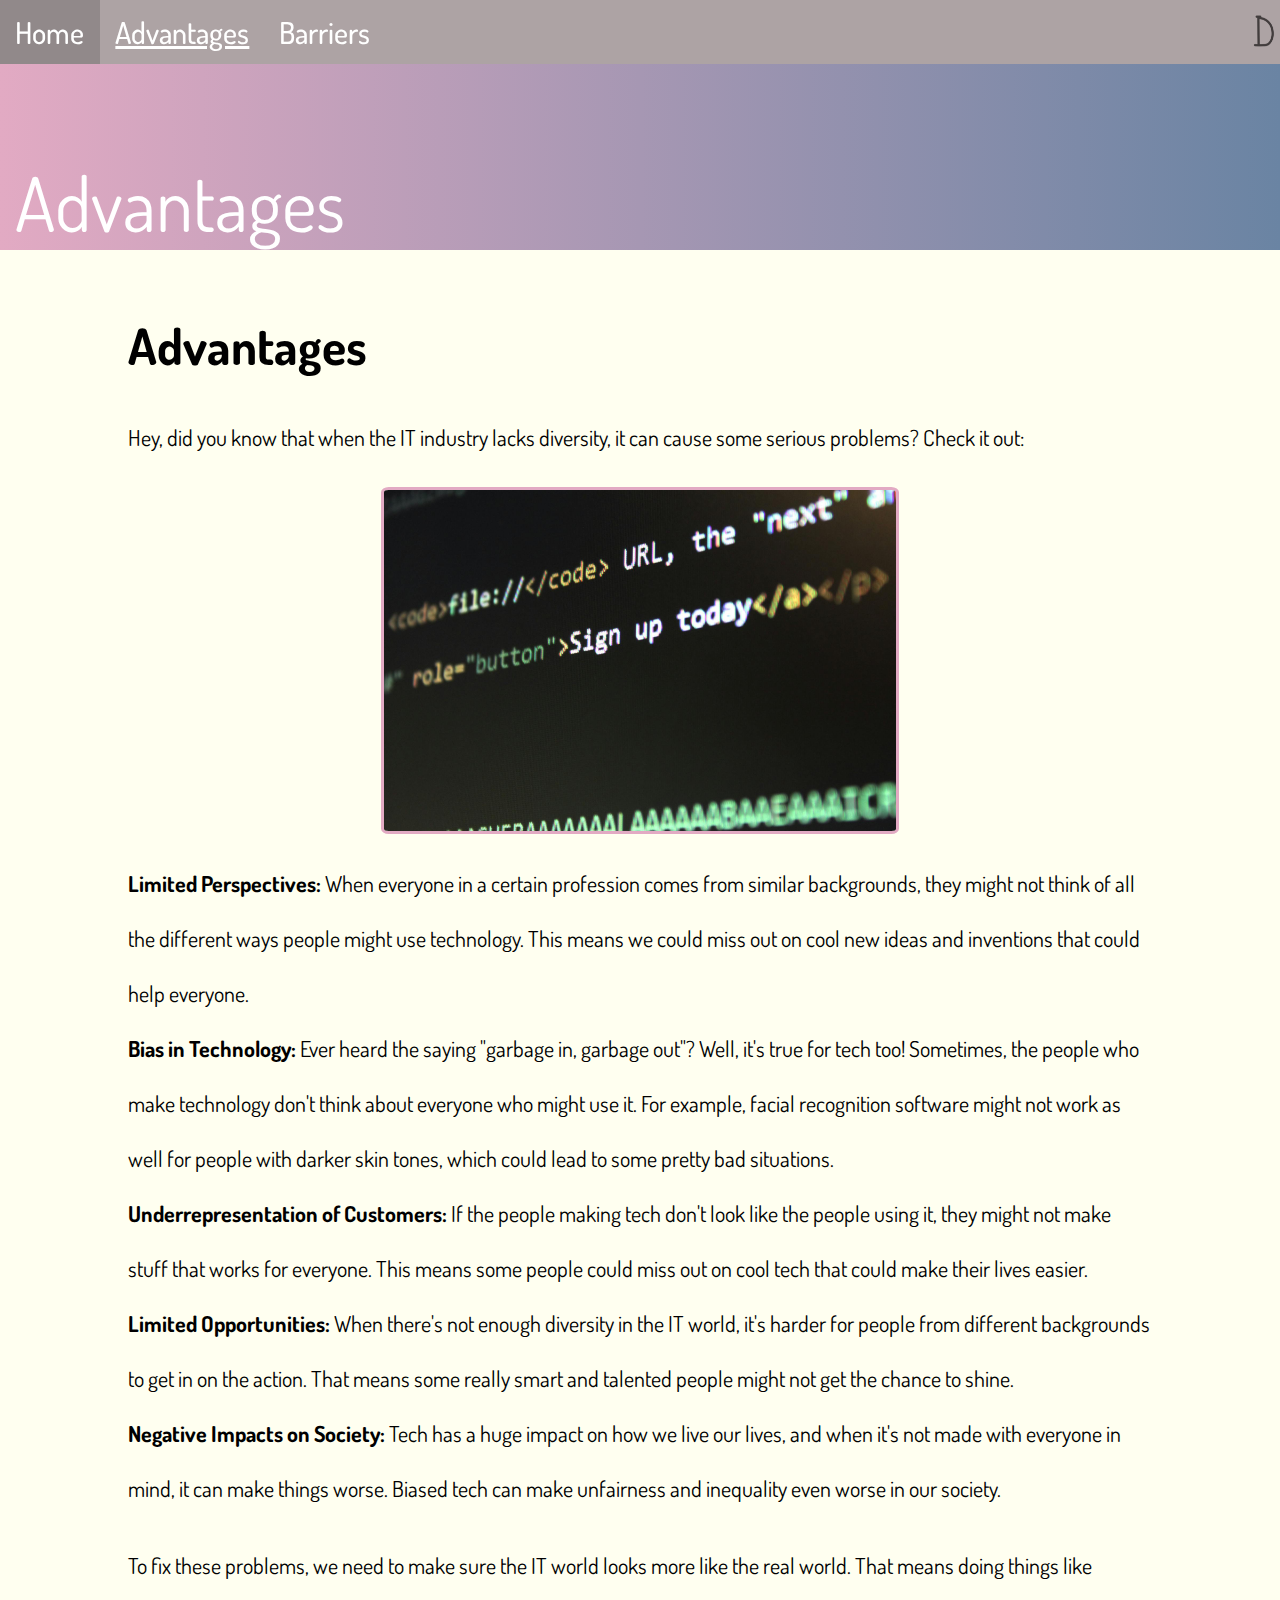
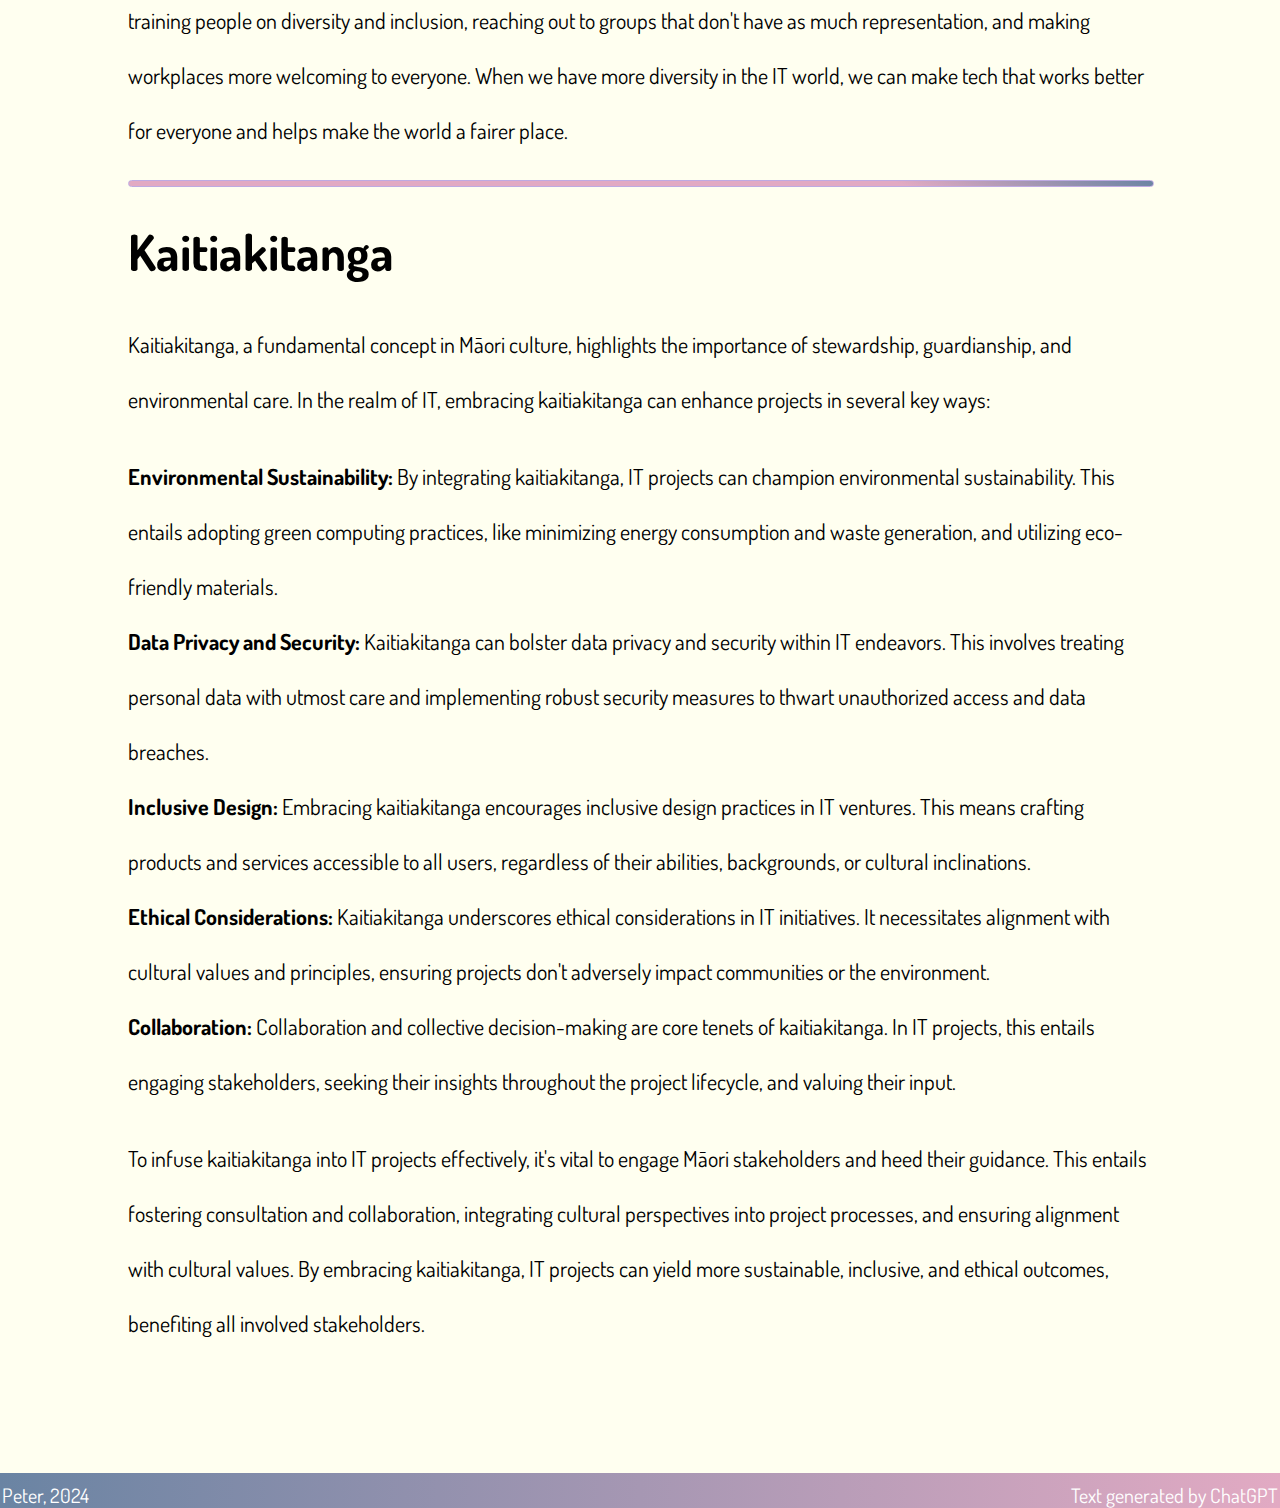
==== html/advantages.html @ 7bd7d1d4 "Add more images" ====
<!DOCTYPE html>
<html lang="en">
<head>
    <meta charset="utf-8">
    <meta name="viewport" content="width=device-width, initial-scale=1">
    <title>Diversity</title>
    <meta name="description" content="Diversity in IT/Advantages">
    <link rel="stylesheet" href="https://cdnjs.cloudflare.com/ajax/libs/font-awesome/6.5.1/css/all.min.css">
    <link rel="stylesheet" href="https://cdnjs.cloudflare.com/ajax/libs/animate.css/4.1.1/animate.min.css">
    <link rel="stylesheet" href="../Lib/Hover-master/css/hover-min.css">
    <link rel="stylesheet" href="../css/advantages.css">
    <link rel="stylesheet" href="../css/navbar.css">
    <link rel="preconnect" href="https://fonts.googleapis.com">
    <link rel="preconnect" href="https://fonts.gstatic.com" crossorigin>
    <link href="https://fonts.googleapis.com/css2?family=Dosis:wght@200..800&display=swap" rel="stylesheet">
    <link rel="icon" type="image/x-icon" href="../images/Logo.png">
</head>
<body>
    <input id="open-nav" type="checkbox">
    <ul id="navbar">
        <li class="hvr-rectangle-out"><a href="index.html">Home</a></li>
        <li class="hvr-rectangle-out"><a class="active" href="#">Advantages</a></li>
        <li class="hvr-rectangle-out"><a href="barriers.html">Barriers</a></li>
        <li><img class="logo" alt="logo" src="../images/Logo.png"></li>
    </ul>
    <label for="open-nav" class="nav-btn"><i class="fa-solid fa-bars hamburger-icon"></i></label>
    <a href="#"><i class="fa-solid fa-arrows-up-to-line top-btn"></i></a>
    <div class="hero">
        <span class="hero-text">Advantages</span>
    </div>
    <div class="text">
        <div class="intro">
            <h1>Advantages</h1>
            <p>Hey, did you know that when the IT industry lacks diversity, it can cause some serious problems? Check it out:
            </p>
            <img src="../images/code.jpg" class="img1" alt="Source code on a screen">
            <p>
            <b>Limited Perspectives:</b> When everyone in a certain profession comes from similar backgrounds, they might not think of all the different ways people might use technology. This means we could miss out on cool new ideas and inventions that could help everyone.<br>
            <b>Bias in Technology:</b> Ever heard the saying "garbage in, garbage out"? Well, it's true for tech too! Sometimes, the people who make technology don't think about everyone who might use it. For example, facial recognition software might not work as well for people with darker skin tones, which could lead to some pretty bad situations.<br>
            <b>Underrepresentation of Customers:</b> If the people making tech don't look like the people using it, they might not make stuff that works for everyone. This means some people could miss out on cool tech that could make their lives easier.<br>
            <b>Limited Opportunities:</b> When there's not enough diversity in the IT world, it's harder for people from different backgrounds to get in on the action. That means some really smart and talented people might not get the chance to shine.<br>
            <b>Negative Impacts on Society:</b> Tech has a huge impact on how we live our lives, and when it's not made with everyone in mind, it can make things worse. Biased tech can make unfairness and inequality even worse in our society.
            </p>
            <p>
            To fix these problems, we need to make sure the IT world looks more like the real world. That means doing things like training people on diversity and inclusion, reaching out to groups that don't have as much representation, and making workplaces more welcoming to everyone. When we have more diversity in the IT world, we can make tech that works better for everyone and helps make the world a fairer place.
            </p>
        </div>
        <div class="sepline"></div>
        <div class="p2">
            <h1>Kaitiakitanga</h1>
            <p>Kaitiakitanga, a fundamental concept in Māori culture, highlights the importance of stewardship, guardianship, and environmental care. In the realm of IT, embracing kaitiakitanga can enhance projects in several key ways:
            </p>
            <p>
            <b>Environmental Sustainability:</b> By integrating kaitiakitanga, IT projects can champion environmental sustainability. This entails adopting green computing practices, like minimizing energy consumption and waste generation, and utilizing eco-friendly materials.<br>
            <b>Data Privacy and Security:</b> Kaitiakitanga can bolster data privacy and security within IT endeavors. This involves treating personal data with utmost care and implementing robust security measures to thwart unauthorized access and data breaches.<br>
            <b>Inclusive Design:</b> Embracing kaitiakitanga encourages inclusive design practices in IT ventures. This means crafting products and services accessible to all users, regardless of their abilities, backgrounds, or cultural inclinations.<br>
            <b>Ethical Considerations:</b> Kaitiakitanga underscores ethical considerations in IT initiatives. It necessitates alignment with cultural values and principles, ensuring projects don't adversely impact communities or the environment.<br>
            <b>Collaboration:</b> Collaboration and collective decision-making are core tenets of kaitiakitanga. In IT projects, this entails engaging stakeholders, seeking their insights throughout the project lifecycle, and valuing their input.
            </p>
            <p>
            To infuse kaitiakitanga into IT projects effectively, it's vital to engage Māori stakeholders and heed their guidance. This entails fostering consultation and collaboration, integrating cultural perspectives into project processes, and ensuring alignment with cultural values. By embracing kaitiakitanga, IT projects can yield more sustainable, inclusive, and ethical outcomes, benefiting all involved stakeholders.
            </p>
        </div>
    </div>
    <div class="footer">
        <span class="footertxt">Peter, 2024</span>
        <span class="footertxt">Text generated by ChatGPT</span>
    </div>
<script src="../js/navbar.js"></script>
<script src="../js/back.js"></script>
</body>
</html>
---- css/advantages.css ----
body, html {
    margin: 0;
    scroll-behavior: smooth;
    overflow-x: hidden;
    background-color: #FFFFF0;
    @media (width >= 1000px) {
        padding-top: 0;
    }
}

/* Hero Banner */
.hero {
    display: flex;
    width: 100%;
    margin-bottom: 30px;
    height: 250px;
    background: rgb(226,170,195);
    background: linear-gradient(90deg, rgba(226,170,195,1) 0%, rgba(106,132,163,1) 100%);
    @media (width < 1000px) {
        height: 150px;
    }
}

.hero-text {
    align-self: flex-end;
    margin-left: 15px;
    font-size: 75px;
    font-family: 'Dosis', sans-serif;
    color: white; 
    @media (width < 1000px) {
        font-size: 60px;
    }
}
/* Hero Banner */

.text {
    display: flex;
    flex-direction: column;
    margin-left: 10vw;
    margin-right: 10vw;
    @media (width < 1000px) {
        margin-left: 5vw;
        margin-right: 5vw;
    }
}

.sepline {
    width: 100%;
    height: 5px;
    background: rgb(226,170,195);
    background: linear-gradient(20deg, rgba(226,170,195,1) 0%, rgba(226,170,195,1) 75%, rgba(106,132,163,1) 100%);
    border-width: 1px;
    border-style: solid;
    border-color: rgb(190, 170, 226);
    border-radius: 5px;
}

h1 {
    font-size: 50px;
    font-family: 'Dosis', sans-serif;
    font-weight: 700;
}

p {
    font-size: 22px;
    font-family: 'Dosis', sans-serif;
    line-height: 2.5;
}

.img1 {
    display: block;
    margin: 0 auto;
    width: 40vw;
    border-width: 3px;
    border-style: solid;
    border-color: rgb(226,170,195);
    border-radius: 1.5%;
    @media (width < 1000px) {
        width: 60vw;
    }
}

/* Top Button */
.top-btn {
    display: block;
    position: fixed;
    color: rgb(126, 124, 124);
    font-size: 30px;
    right: 0;
    bottom: 0;
    opacity: 0;
    margin-bottom: 20px;
    margin-right: 20px;
    pointer-events: none;
    transition: opacity 0.2s ease;
}
/* Top Button */

/* Footer */
.footer {
    display: flex;
    bottom: 0;
    margin-top: 100px;
    width: 100%;
    height: 35px;
    background: rgb(226,170,195);
    background: linear-gradient(270deg, rgba(226,170,195,1) 0%, rgba(106,132,163,1) 100%);
    @media (width < 1000px) {
        height: 30px;
    }
}

.footertxt {
    align-self: flex-end;
    color: white;
    margin-left: 2px;
    font-size: 20px;
    font-family: 'Dosis', sans-serif;
}

.footertxt:nth-child(2) {
    margin-left: auto;
    margin-right: 2px;
}
/* Footer */
---- css/navbar.css ----
/* Navbar */
ul {
    display: flex;
    list-style-type: none;
    margin: 0;
    padding: 0;
    overflow: hidden;
    background-color: #ada3a4;
    position: fixed;
    top: 0;
    width: 100%;
    height: auto;
    font-size: 30px;
    font-weight: 500;
    font-family: 'Dosis', sans-serif;
    transition: font 0.4s ease, background-color 0.4s ease;
    @media (width < 1000px) {
        display: block;
        list-style-type: none;
        margin: 0;
        padding: 0;
        width: 200px;
        position: fixed;
        height: 100%;
        overflow: hidden;
        font-size: 30px;
        transition: width 0.2s ease;
    }
}

#open-nav {
    display: none;
}

@media (width < 1000px) {
    #open-nav:checked ~ ul {
        width: 0;
    }
}

li {
    float: left;
    @media (width < 1000px) {
        float: none;
    }
}

/* Navbar Hover Colour Fix */
li.hvr-rectangle-out {
    background: transparent;
    display: block;
}

li.hvr-rectangle-out:before {
    background: #91898a;
}
/* Navbar Hover Colour Fix */
  
li a {
    display: block;
    color: white;
    text-align: center;
    text-decoration: none;
    padding: 1vw 1.2vw;
    transition: padding 0.4s ease, color 0.4s ease, background-color 0.4s ease;
    @media (width < 1000px) {
        padding: 16px 8px;
    }
}

li a.active {
    text-decoration: underline;
}

ul.shrink {
    background-color: rgb(173, 163, 164, 0.8);
    font-size: 25px;
    width: 100%;
    height: auto;
    li a {
        padding: 0.6vw 0.8vw;
    }
    /* Navbar Hover Colour Fix */
    li.hvr-rectangle-out {
        background: transparent;
        display: block;
    }
    
    li.hvr-rectangle-out:before {
        background: #dfcdcd;
    }
    /* Navbar Hover Colour Fix */
}

.nav-btn {
    display: none;
    @media (width < 1000px){
        display: block;
        color: white;
        position: fixed; 
        right: 0;
        margin-top: -3px;
        padding: 2vw;
        font-size: 30px;
        transition: color 0.7s ease;
        cursor: pointer;
    }
  }

  .hamburger-icon {
    @media (width < 1000px) {
        animation: backInRight;
        animation-duration: 0.5s;       
    }
}

li:nth-child(4) {
    align-self: center;
    margin-top: 5px;
    margin-left: auto;
    @media (width < 1000px){
        width: 0;
    }
}

.logo {
    width: 2.5vw;
}
/* Navbar */
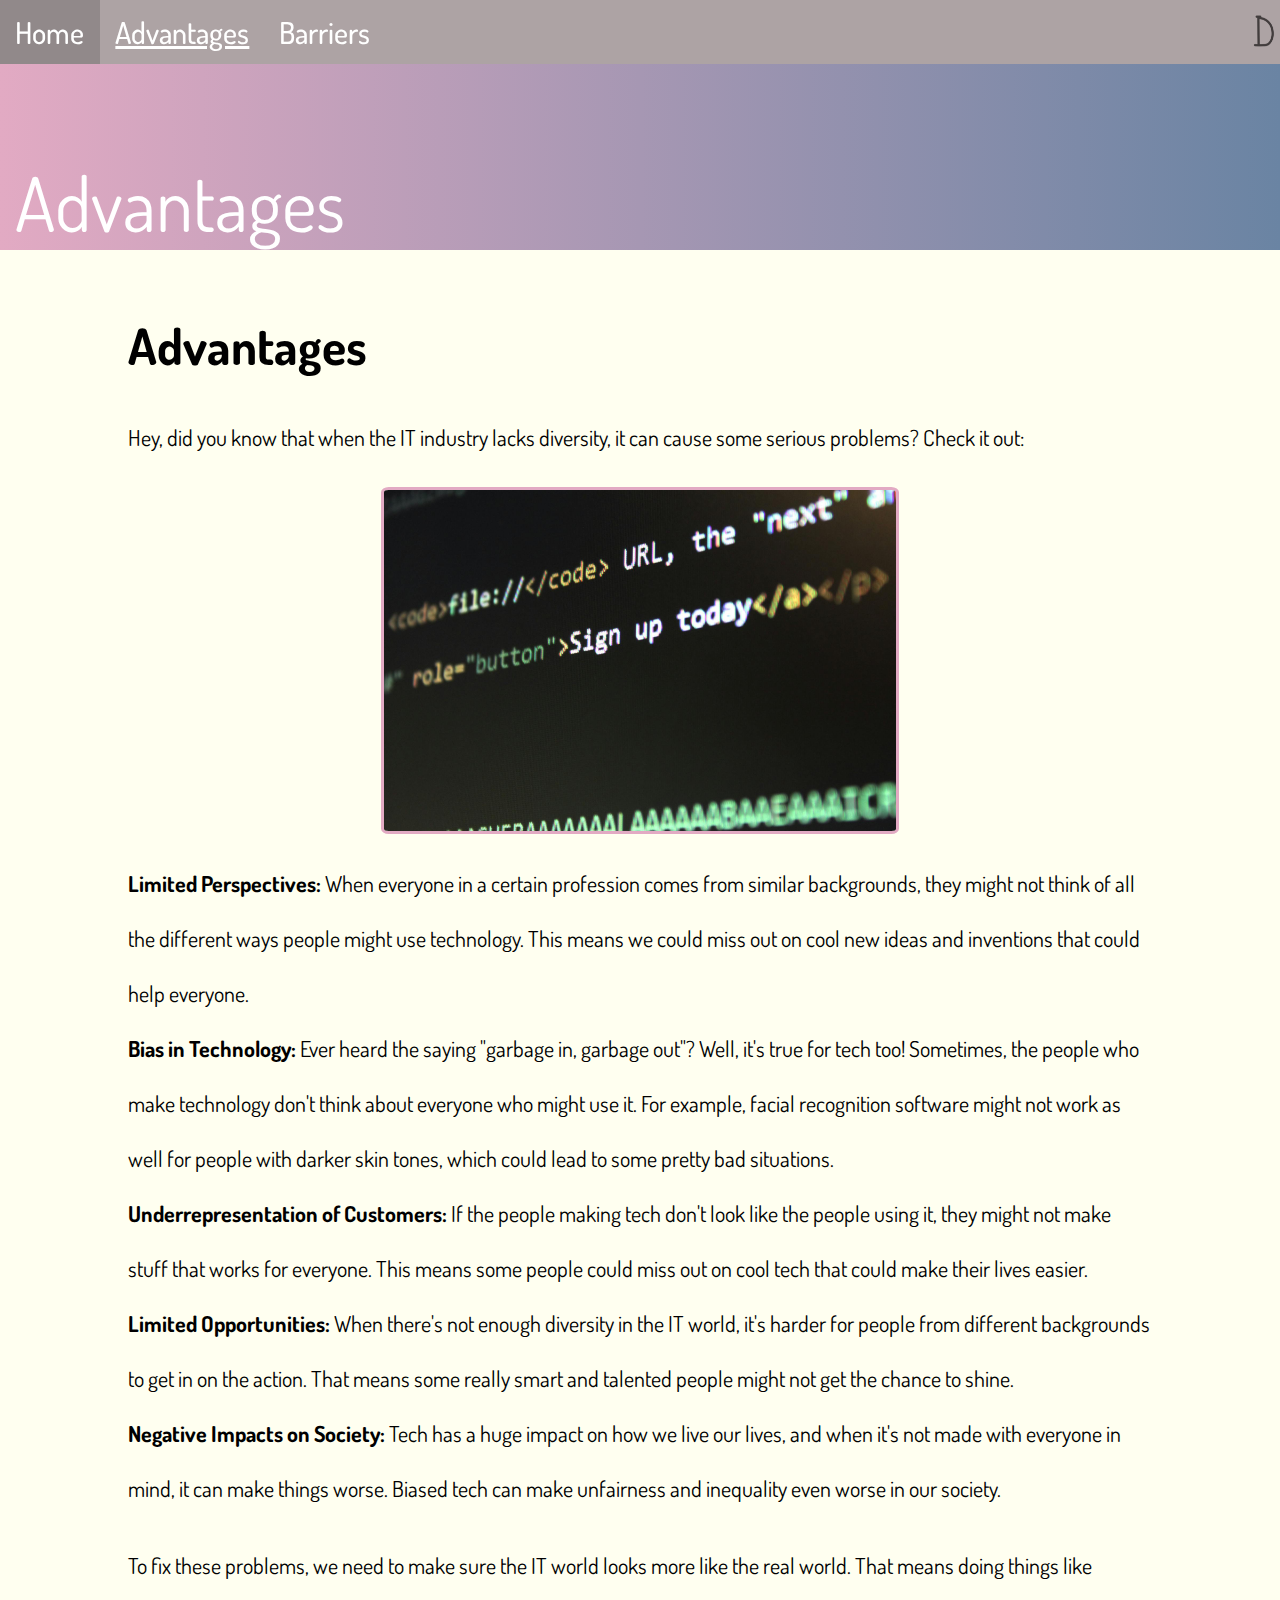
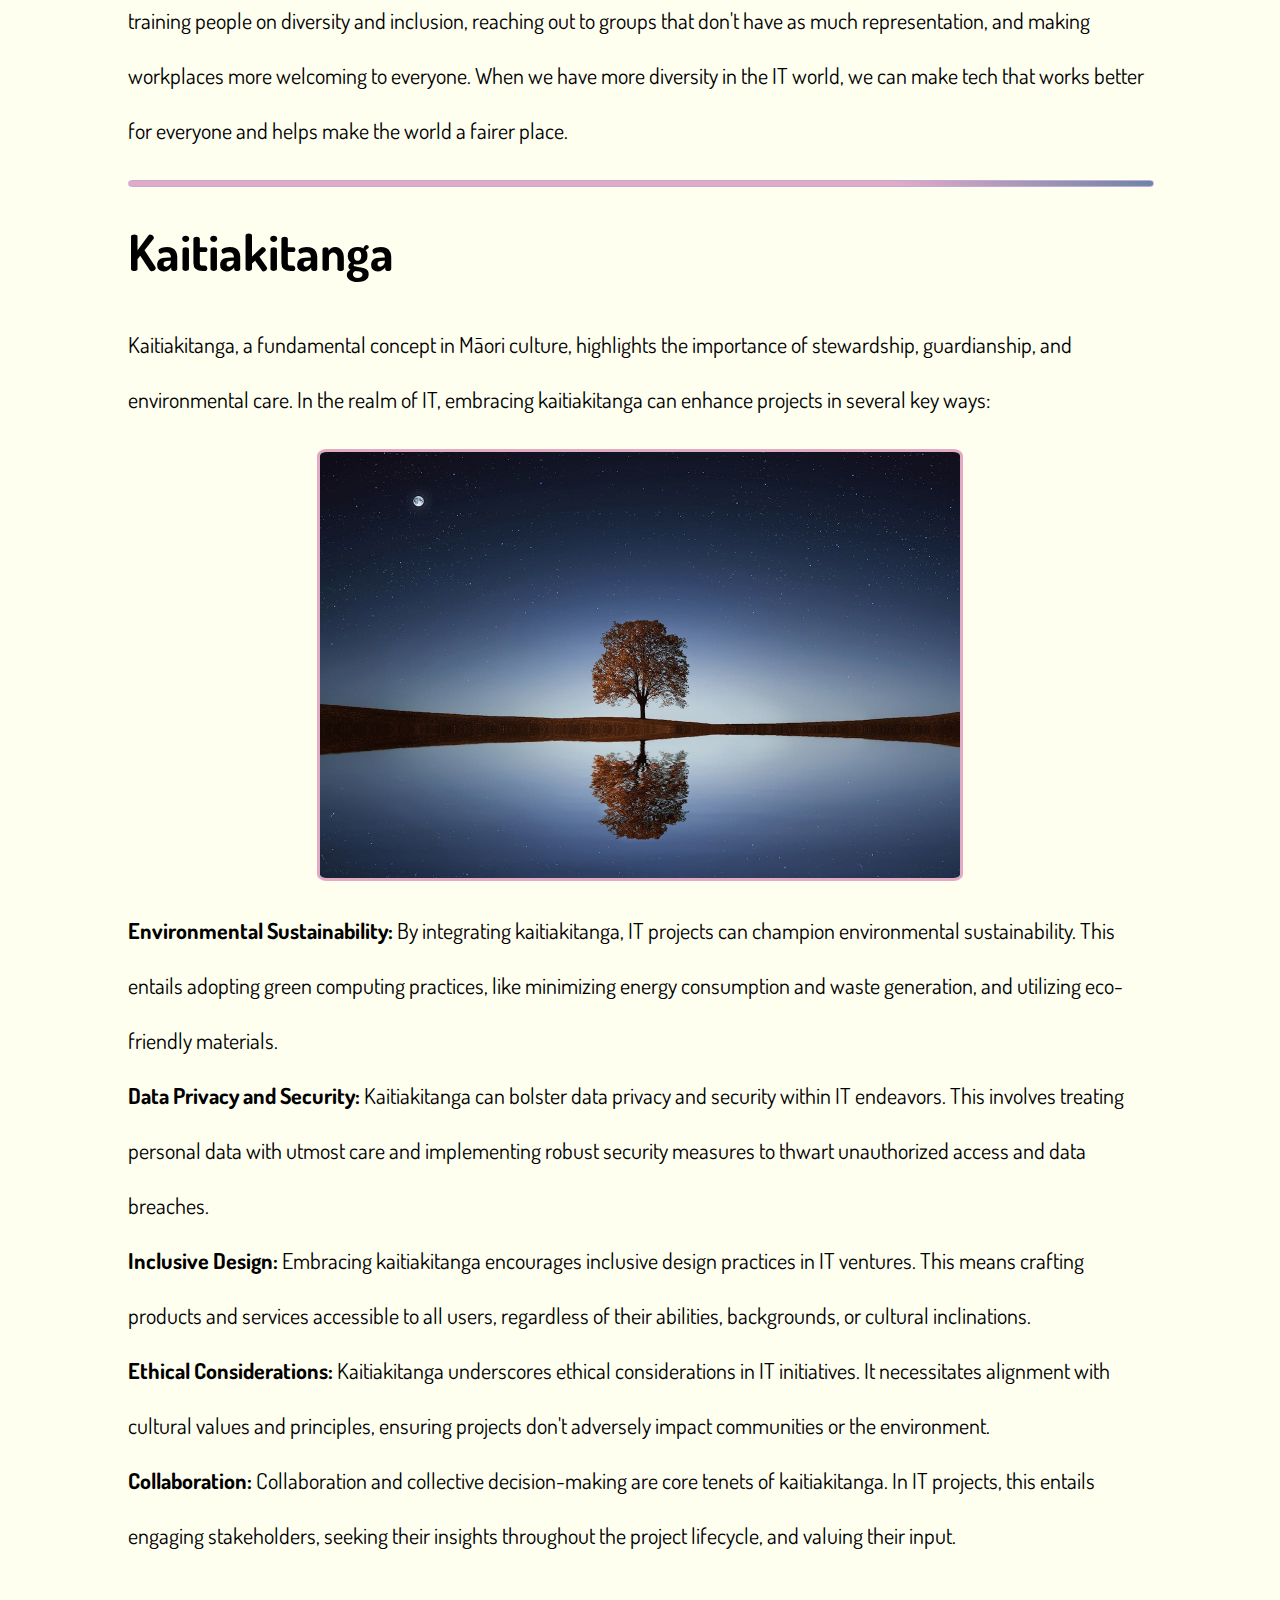
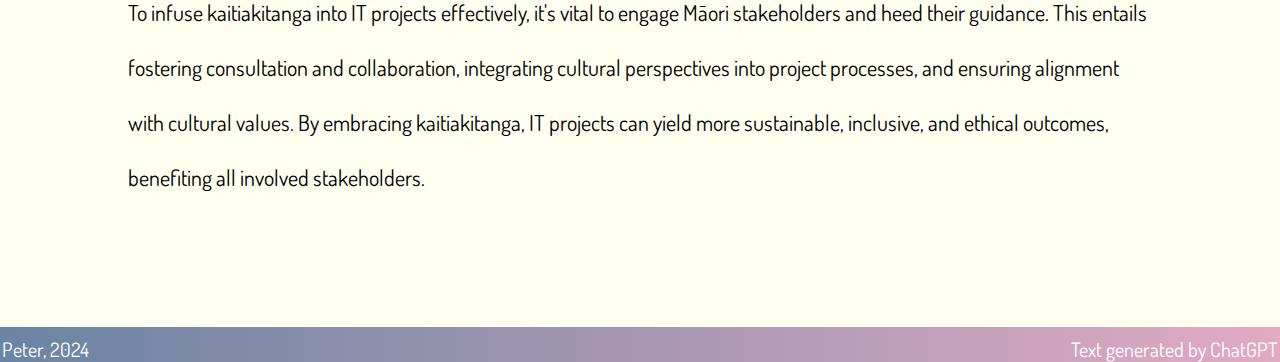
==== commit daff5fa4: "Added another image" ====
--- a/html/advantages.html
+++ b/html/advantages.html
@@ -50,6 +50,7 @@
             <h1>Kaitiakitanga</h1>
             <p>Kaitiakitanga, a fundamental concept in Māori culture, highlights the importance of stewardship, guardianship, and environmental care. In the realm of IT, embracing kaitiakitanga can enhance projects in several key ways:
             </p>
+            <img src="../images/tree.jpg" class="img2" alt="Tree at night with a large body of water in front">
             <p>
             <b>Environmental Sustainability:</b> By integrating kaitiakitanga, IT projects can champion environmental sustainability. This entails adopting green computing practices, like minimizing energy consumption and waste generation, and utilizing eco-friendly materials.<br>
             <b>Data Privacy and Security:</b> Kaitiakitanga can bolster data privacy and security within IT endeavors. This involves treating personal data with utmost care and implementing robust security measures to thwart unauthorized access and data breaches.<br>
--- a/css/advantages.css
+++ b/css/advantages.css
@@ -80,6 +80,19 @@
     }
 }
 
+.img2 {
+    display: block;
+    margin: 0 auto;
+    width: 50vw;
+    border-width: 3px;
+    border-style: solid;
+    border-color: rgb(226,170,195);
+    border-radius: 1.5%;
+    @media (width < 1000px) {
+        width: 70vw;
+    }
+}
+
 /* Top Button */
 .top-btn {
     display: block;
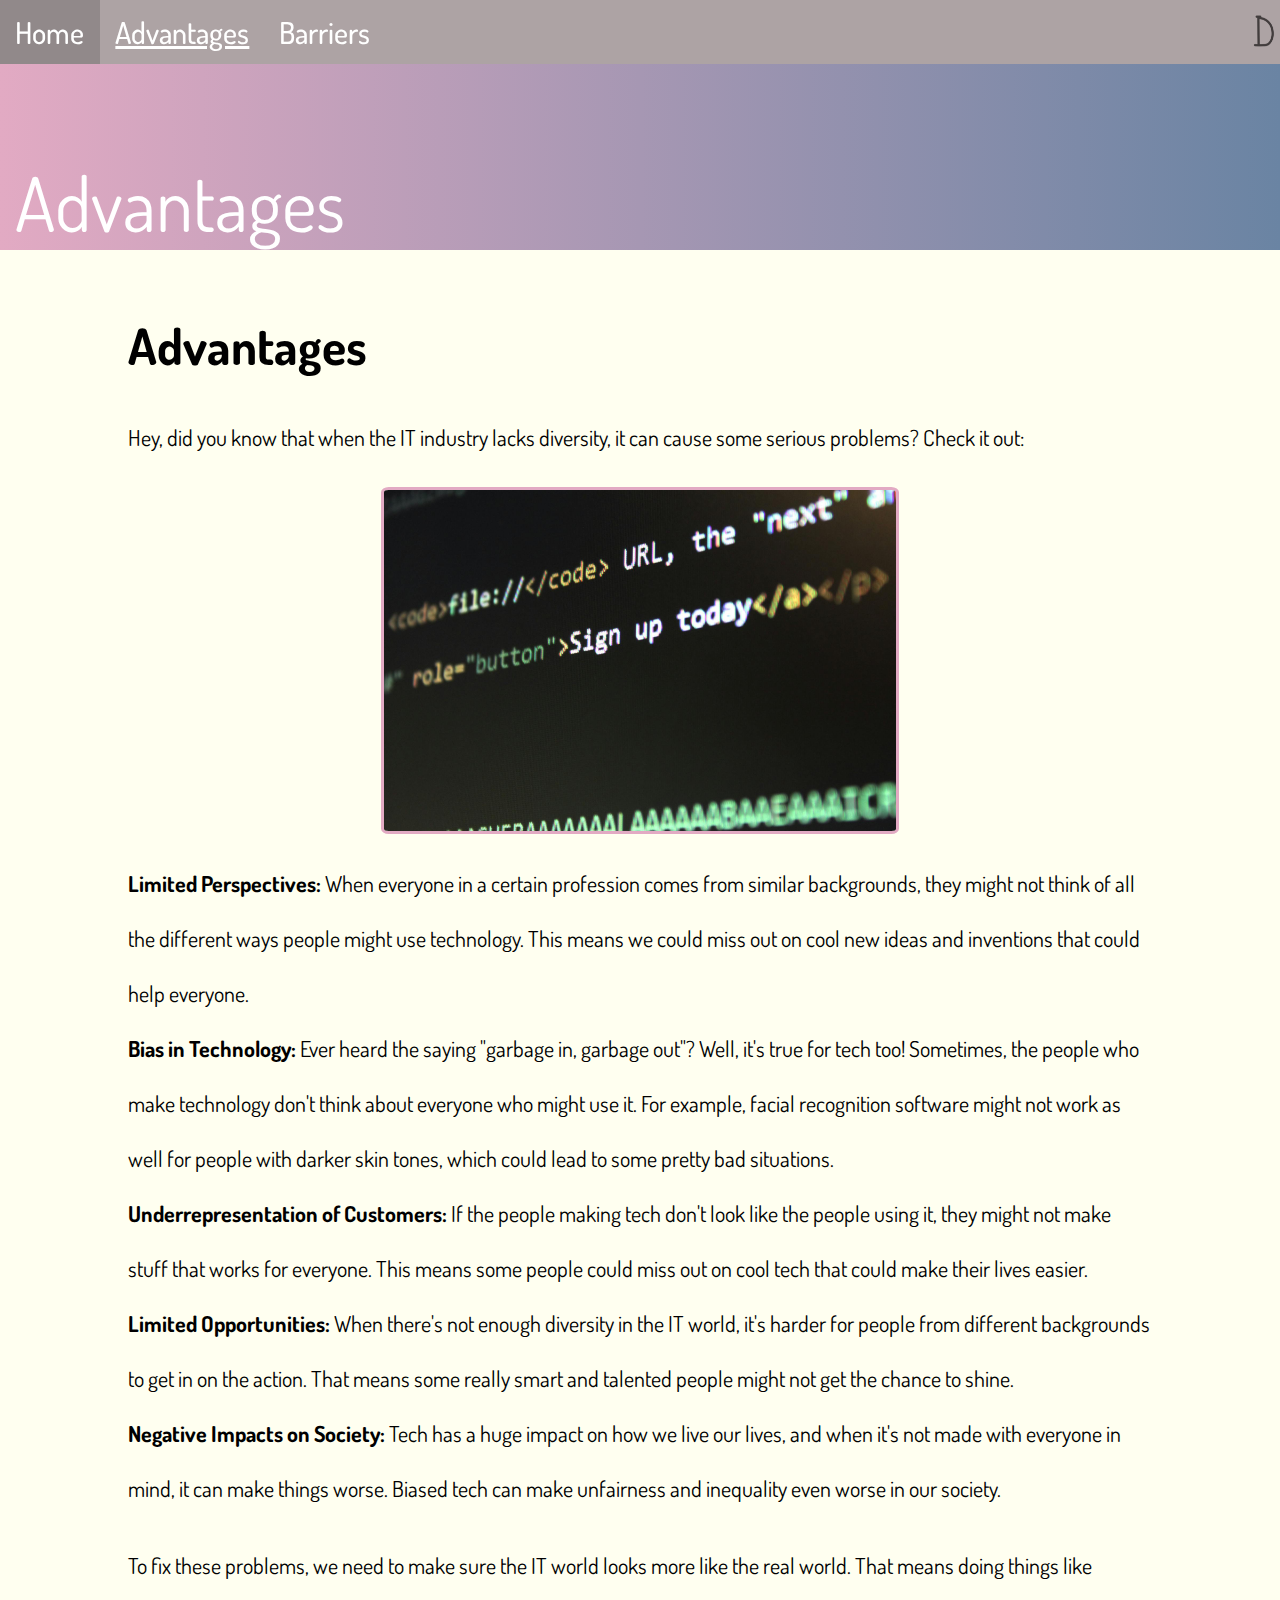
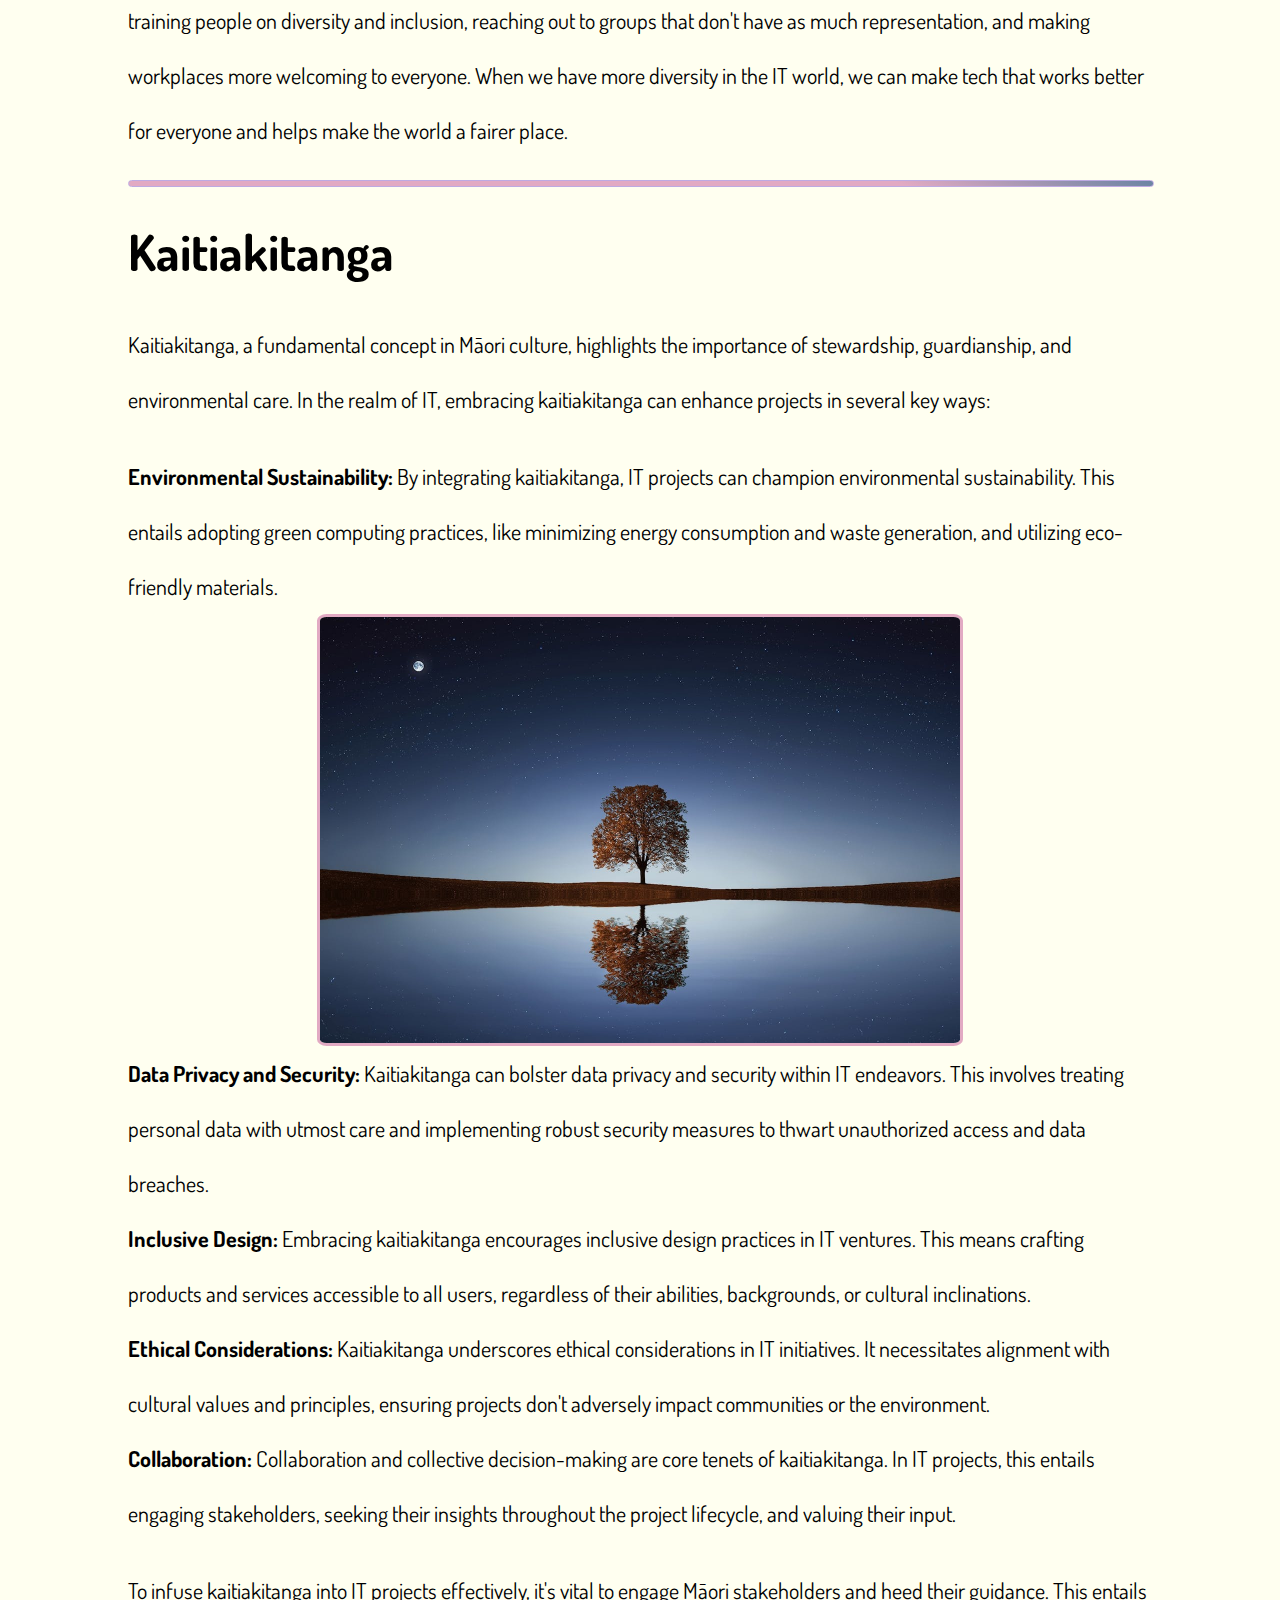
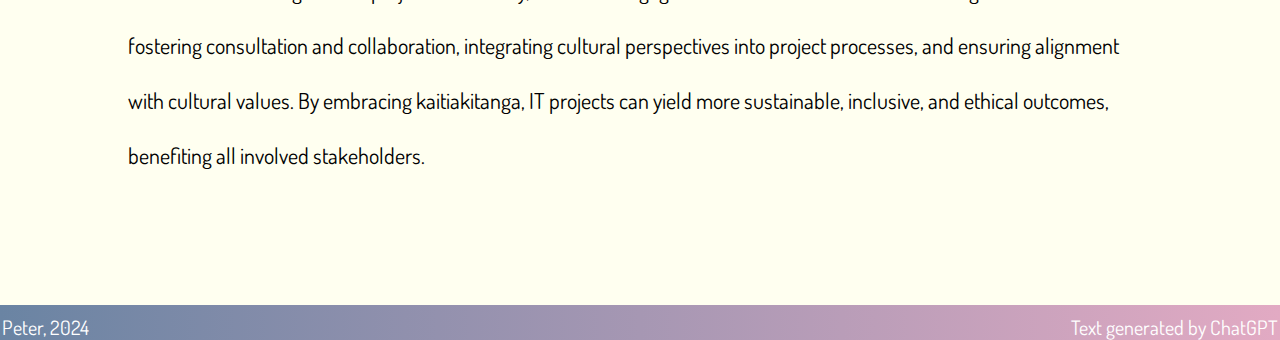
==== commit e47e7f3c: "Changed image position" ====
--- a/html/advantages.html
+++ b/html/advantages.html
@@ -50,9 +50,9 @@
             <h1>Kaitiakitanga</h1>
             <p>Kaitiakitanga, a fundamental concept in Māori culture, highlights the importance of stewardship, guardianship, and environmental care. In the realm of IT, embracing kaitiakitanga can enhance projects in several key ways:
             </p>
-            <img src="../images/tree.jpg" class="img2" alt="Tree at night with a large body of water in front">
             <p>
             <b>Environmental Sustainability:</b> By integrating kaitiakitanga, IT projects can champion environmental sustainability. This entails adopting green computing practices, like minimizing energy consumption and waste generation, and utilizing eco-friendly materials.<br>
+            <img src="../images/tree.jpg" class="img2" alt="Tree at night with a large body of water in front">
             <b>Data Privacy and Security:</b> Kaitiakitanga can bolster data privacy and security within IT endeavors. This involves treating personal data with utmost care and implementing robust security measures to thwart unauthorized access and data breaches.<br>
             <b>Inclusive Design:</b> Embracing kaitiakitanga encourages inclusive design practices in IT ventures. This means crafting products and services accessible to all users, regardless of their abilities, backgrounds, or cultural inclinations.<br>
             <b>Ethical Considerations:</b> Kaitiakitanga underscores ethical considerations in IT initiatives. It necessitates alignment with cultural values and principles, ensuring projects don't adversely impact communities or the environment.<br>
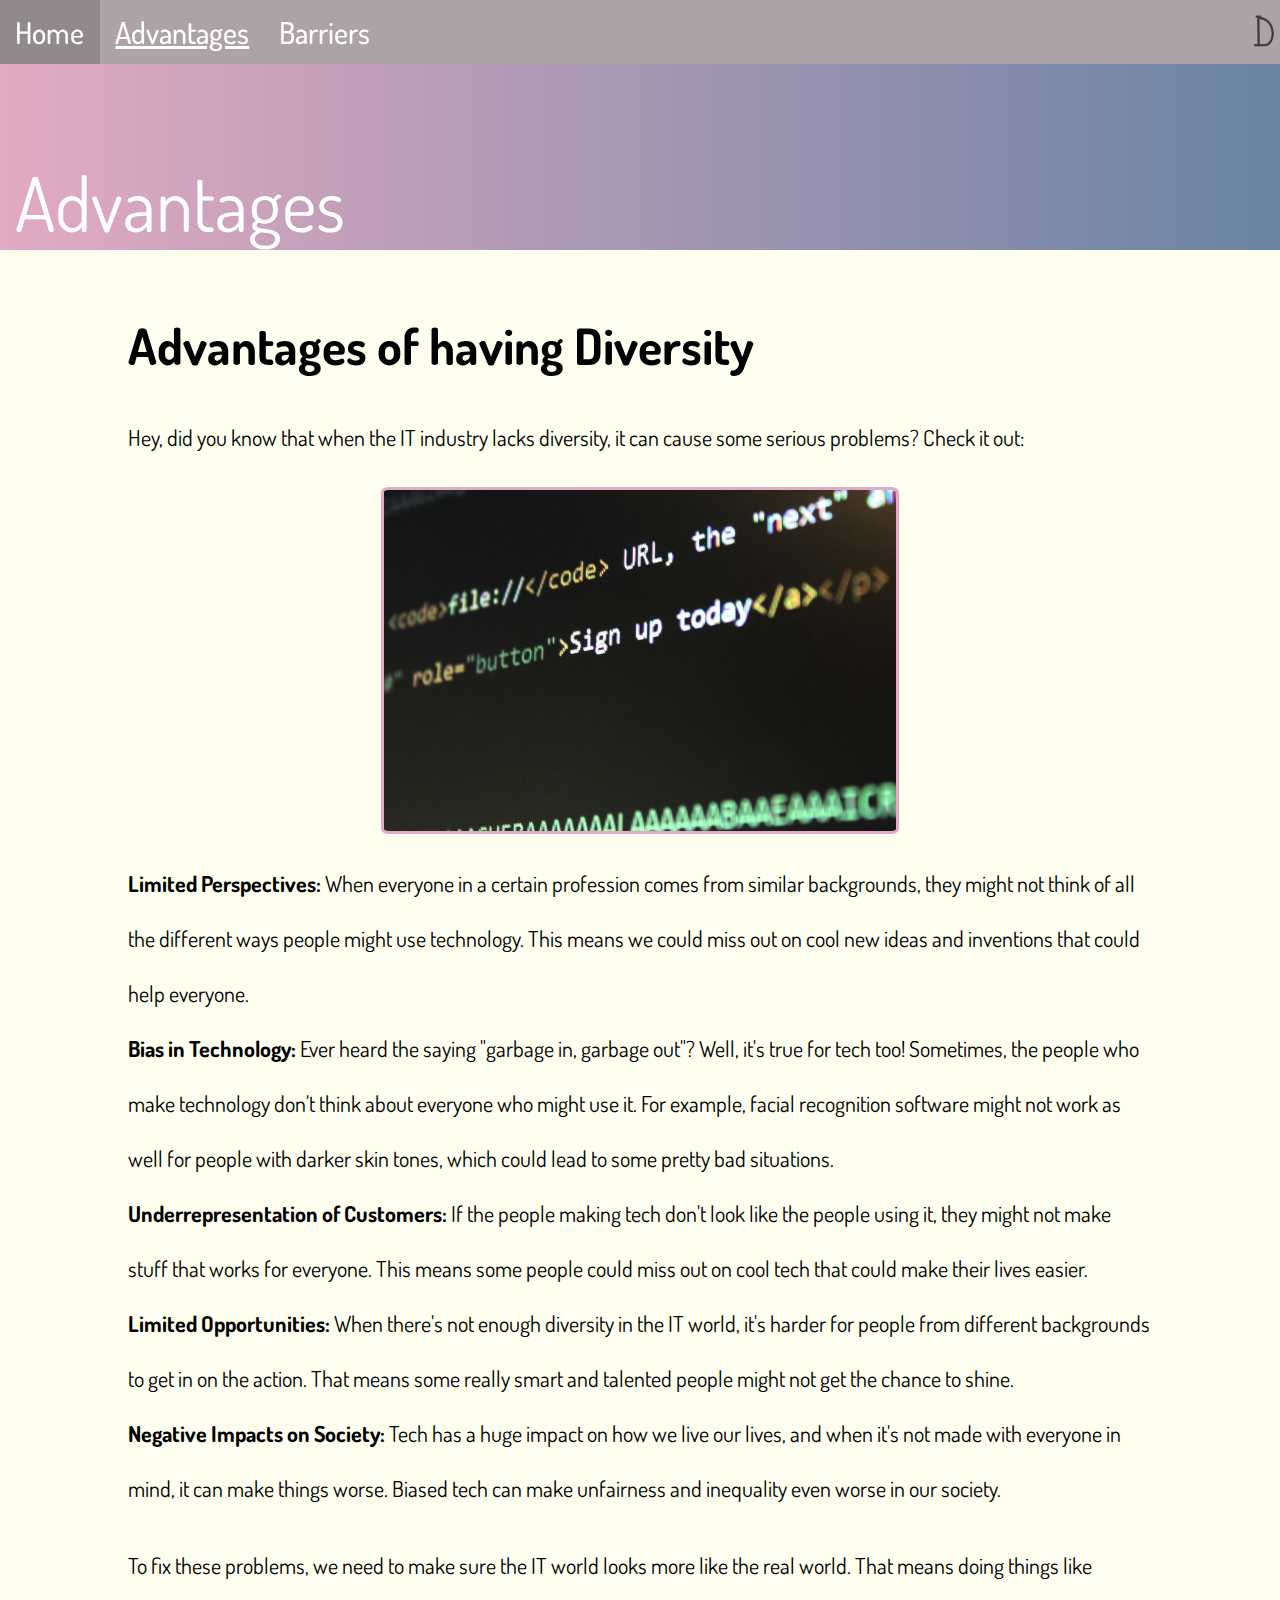
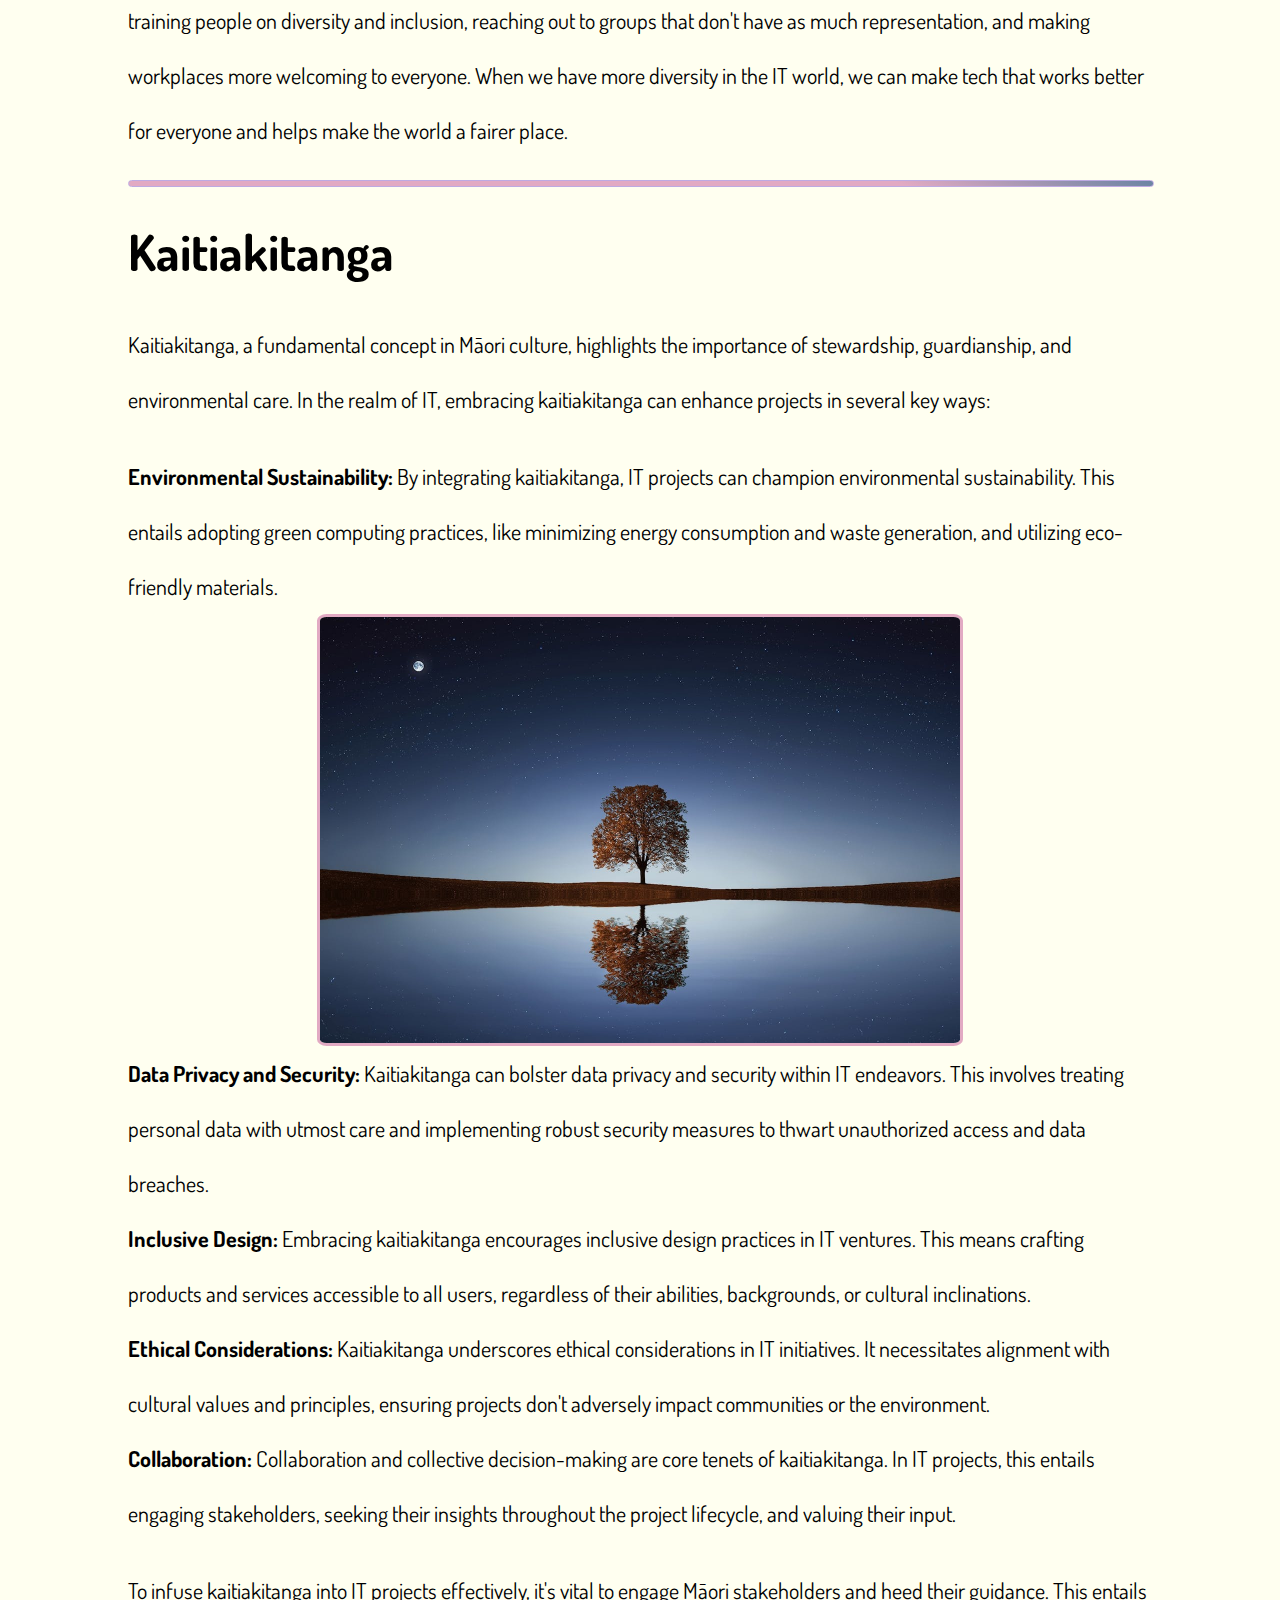
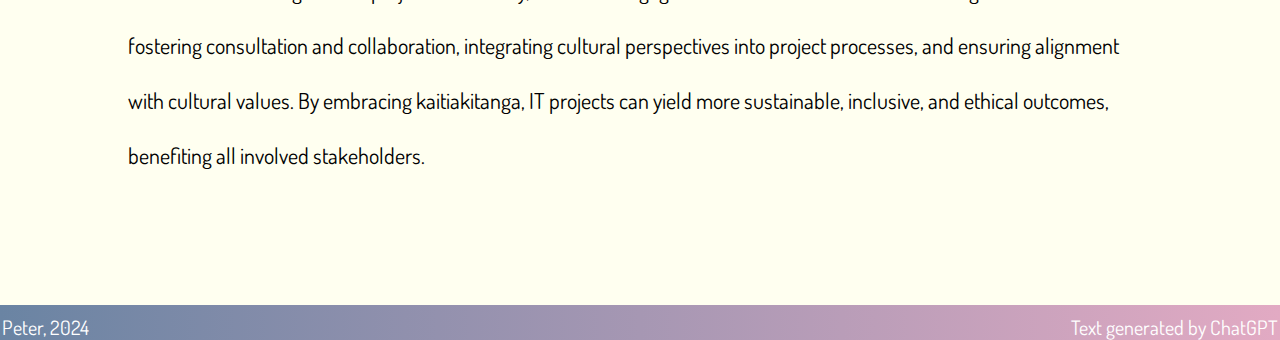
==== commit 023eefbf: "Made the headings more clear" ====
--- a/html/advantages.html
+++ b/html/advantages.html
@@ -30,7 +30,7 @@
     </div>
     <div class="text">
         <div class="intro">
-            <h1>Advantages</h1>
+            <h1>Advantages of having Diversity</h1>
             <p>Hey, did you know that when the IT industry lacks diversity, it can cause some serious problems? Check it out:
             </p>
             <img src="../images/code.jpg" class="img1" alt="Source code on a screen">
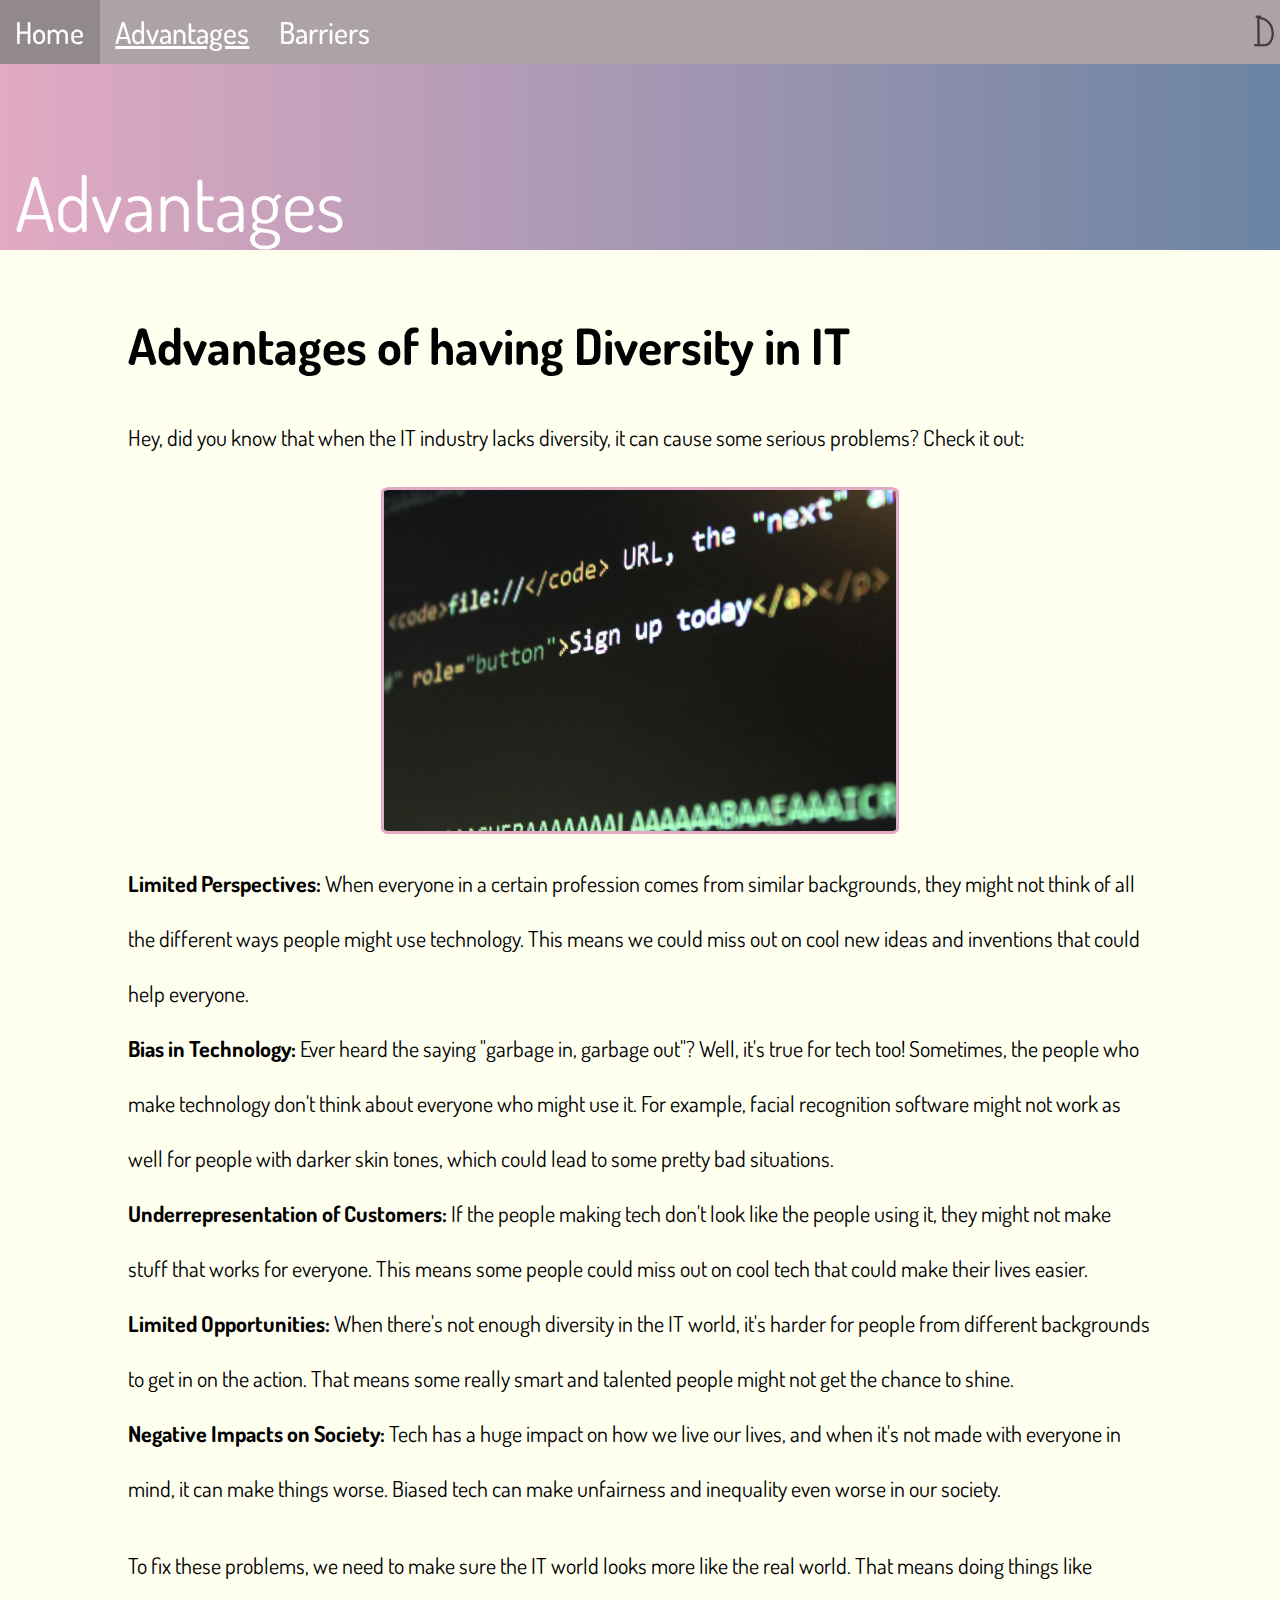
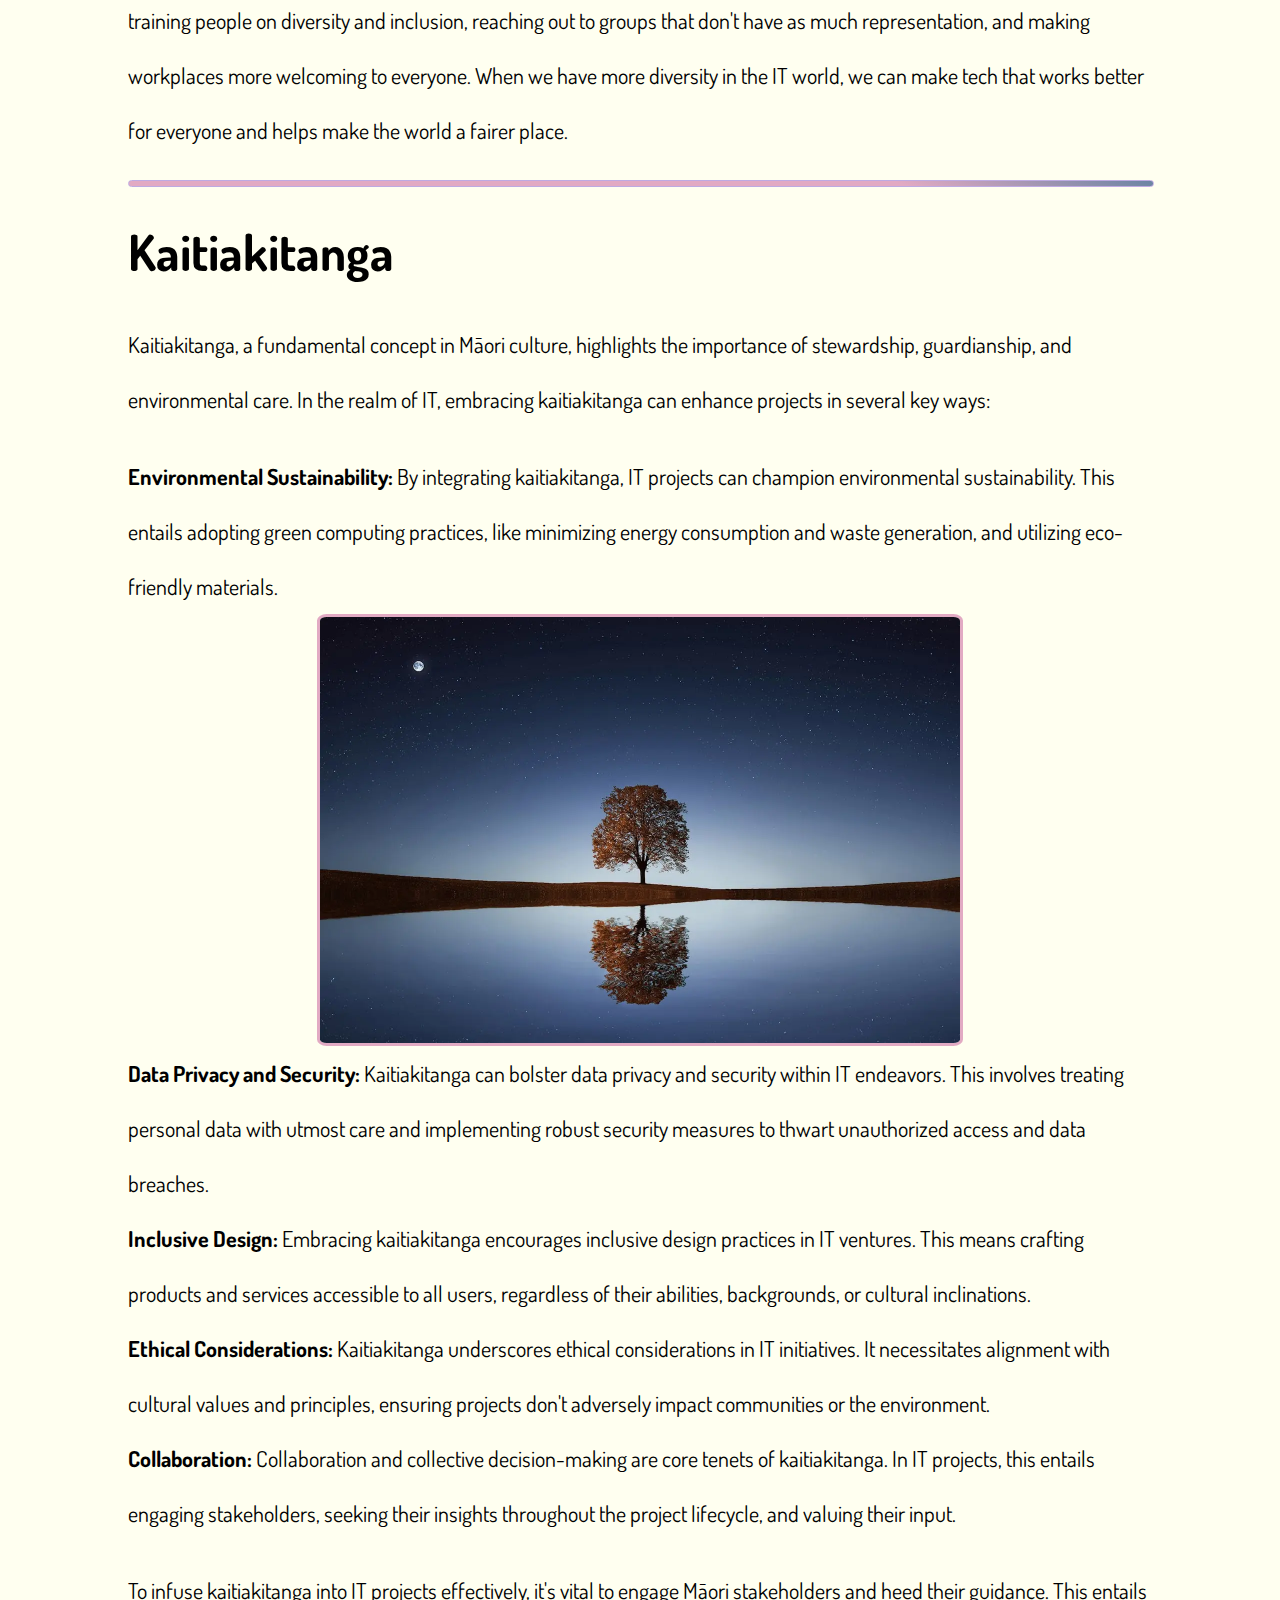
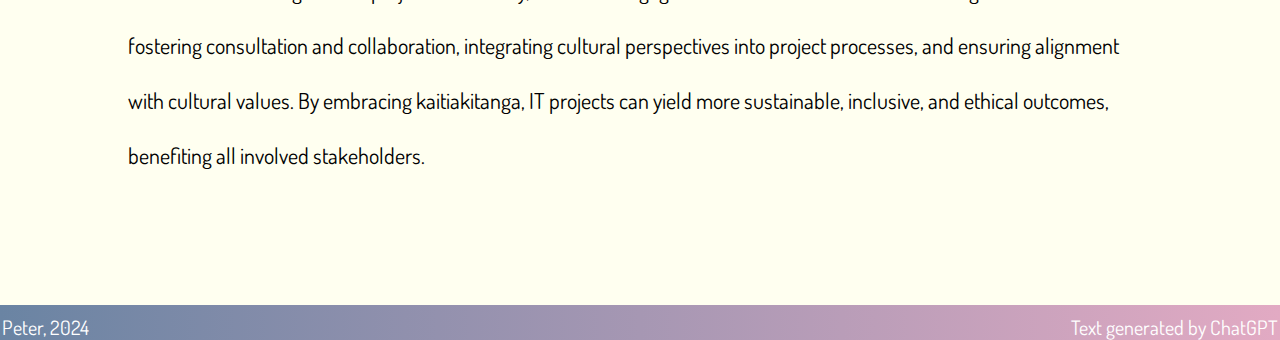
==== commit 63ab9d78: "Changed images to webp format" ====
--- a/html/advantages.html
+++ b/html/advantages.html
@@ -21,7 +21,7 @@
         <li class="hvr-rectangle-out"><a href="index.html">Home</a></li>
         <li class="hvr-rectangle-out"><a class="active" href="#">Advantages</a></li>
         <li class="hvr-rectangle-out"><a href="barriers.html">Barriers</a></li>
-        <li><img class="logo" alt="logo" src="../images/Logo.png"></li>
+        <li><img class="logo" alt="logo" src="../images/Logo.webp"></li>
     </ul>
     <label for="open-nav" class="nav-btn"><i class="fa-solid fa-bars hamburger-icon"></i></label>
     <a href="#"><i class="fa-solid fa-arrows-up-to-line top-btn"></i></a>
@@ -30,10 +30,10 @@
     </div>
     <div class="text">
         <div class="intro">
-            <h1>Advantages of having Diversity</h1>
+            <h1>Advantages of having Diversity in IT</h1>
             <p>Hey, did you know that when the IT industry lacks diversity, it can cause some serious problems? Check it out:
             </p>
-            <img src="../images/code.jpg" class="img1" alt="Source code on a screen">
+            <img src="../images/code.webp" class="img1" alt="Source code on a screen">
             <p>
             <b>Limited Perspectives:</b> When everyone in a certain profession comes from similar backgrounds, they might not think of all the different ways people might use technology. This means we could miss out on cool new ideas and inventions that could help everyone.<br>
             <b>Bias in Technology:</b> Ever heard the saying "garbage in, garbage out"? Well, it's true for tech too! Sometimes, the people who make technology don't think about everyone who might use it. For example, facial recognition software might not work as well for people with darker skin tones, which could lead to some pretty bad situations.<br>
@@ -52,7 +52,7 @@
             </p>
             <p>
             <b>Environmental Sustainability:</b> By integrating kaitiakitanga, IT projects can champion environmental sustainability. This entails adopting green computing practices, like minimizing energy consumption and waste generation, and utilizing eco-friendly materials.<br>
-            <img src="../images/tree.jpg" class="img2" alt="Tree at night with a large body of water in front">
+            <img src="../images/tree.webp" class="img2" alt="Tree at night with a large body of water in front">
             <b>Data Privacy and Security:</b> Kaitiakitanga can bolster data privacy and security within IT endeavors. This involves treating personal data with utmost care and implementing robust security measures to thwart unauthorized access and data breaches.<br>
             <b>Inclusive Design:</b> Embracing kaitiakitanga encourages inclusive design practices in IT ventures. This means crafting products and services accessible to all users, regardless of their abilities, backgrounds, or cultural inclinations.<br>
             <b>Ethical Considerations:</b> Kaitiakitanga underscores ethical considerations in IT initiatives. It necessitates alignment with cultural values and principles, ensuring projects don't adversely impact communities or the environment.<br>
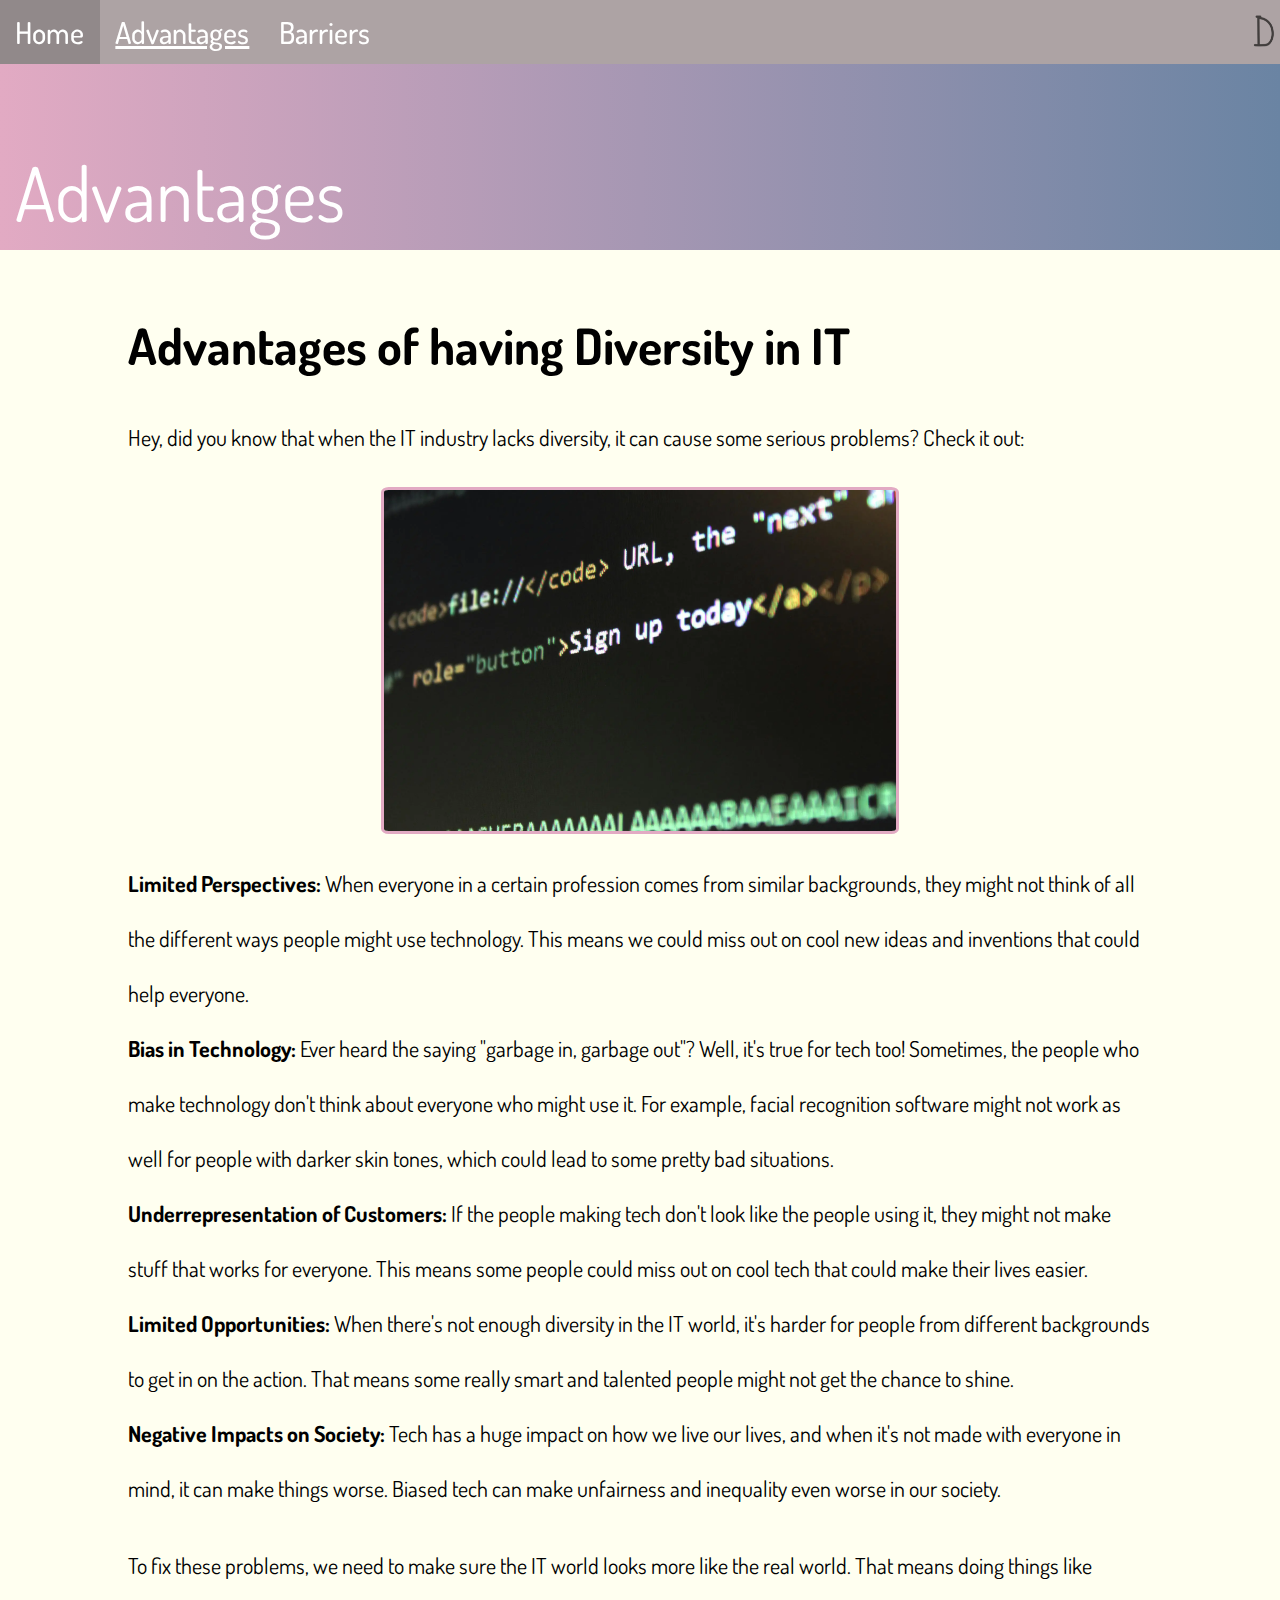
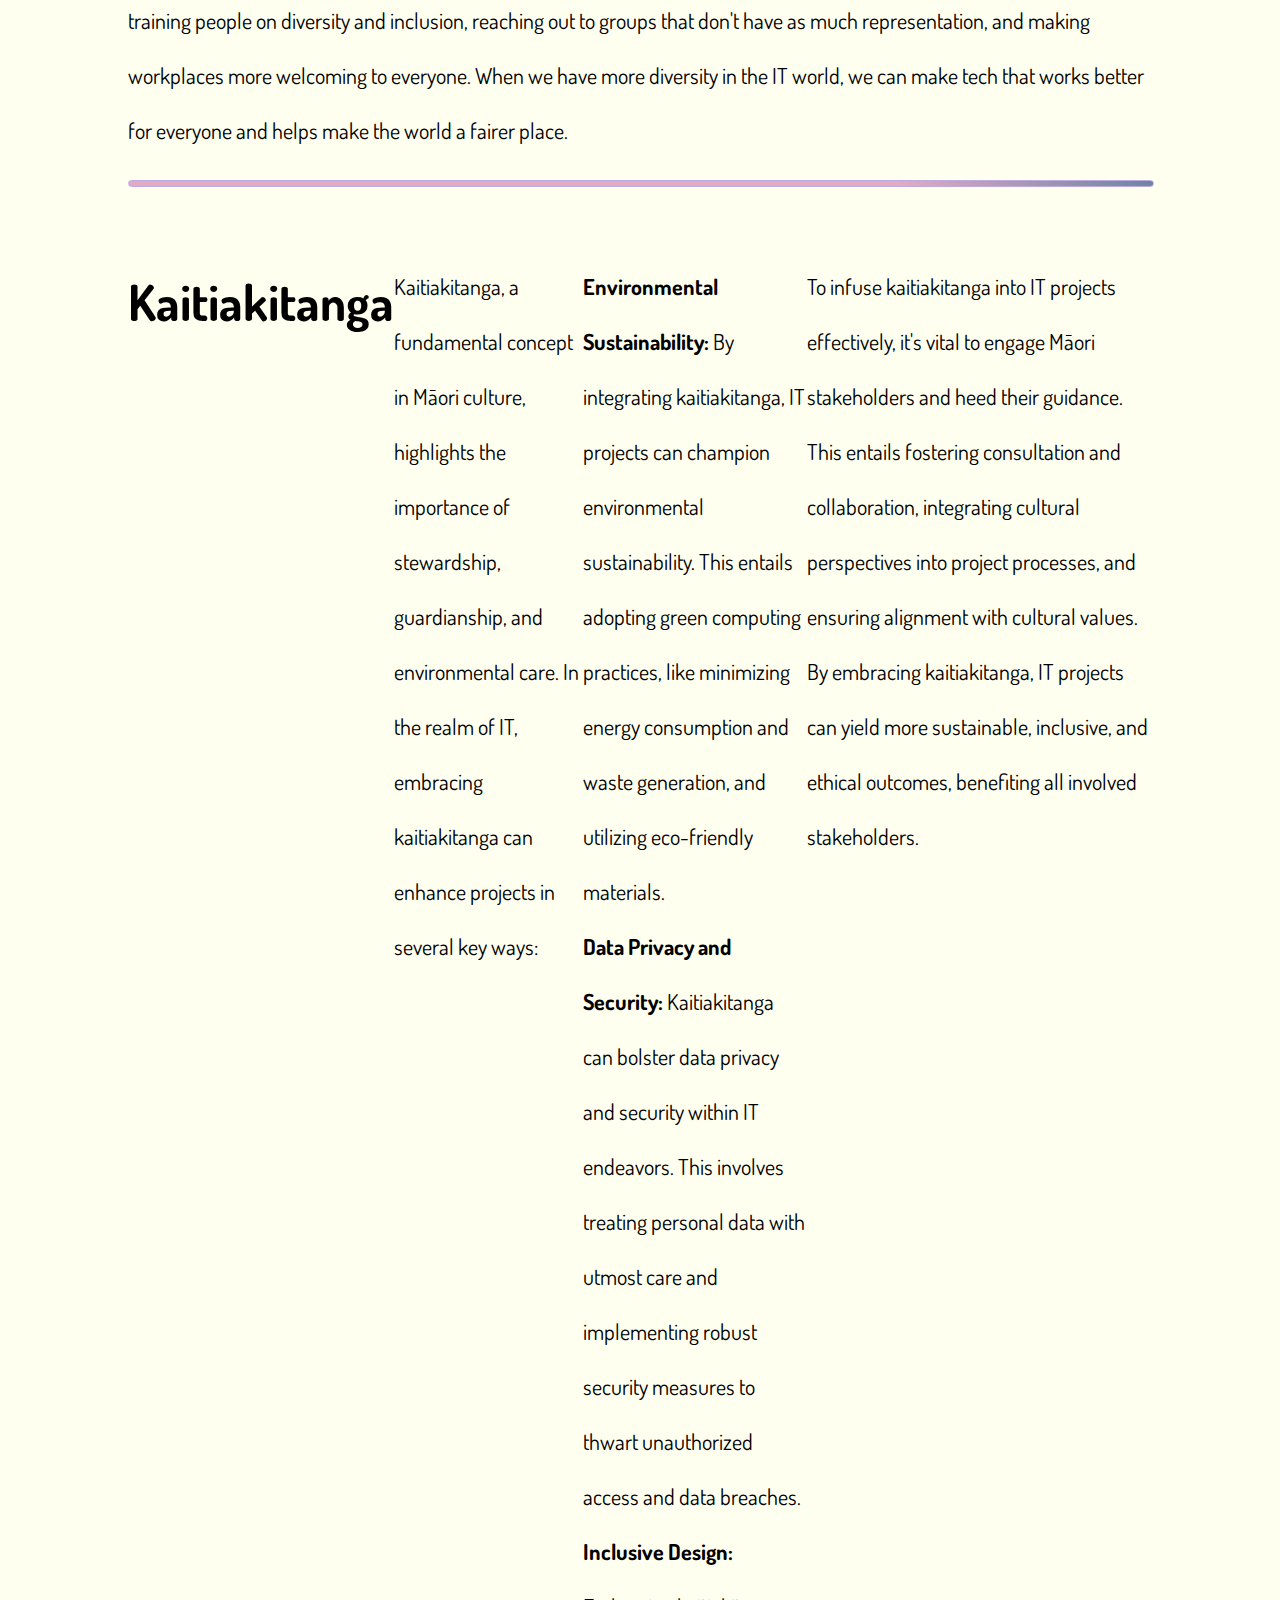
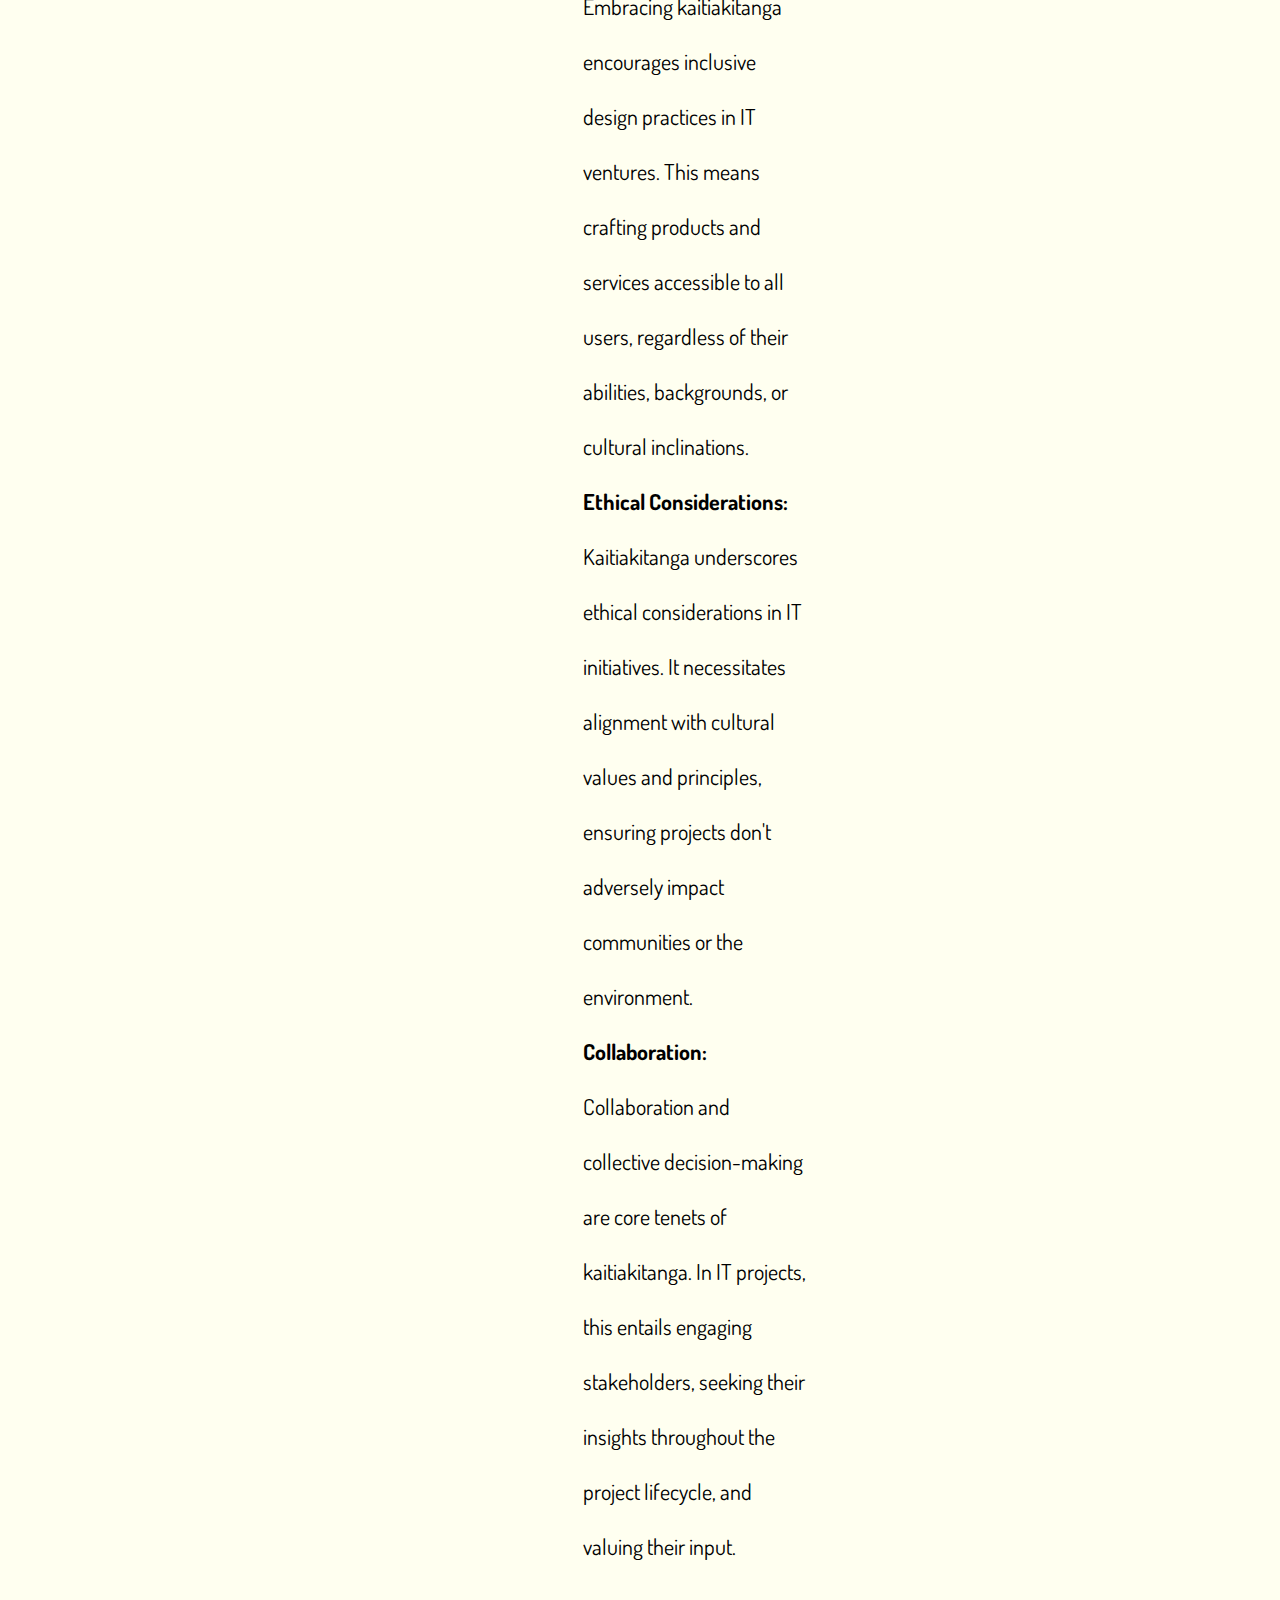
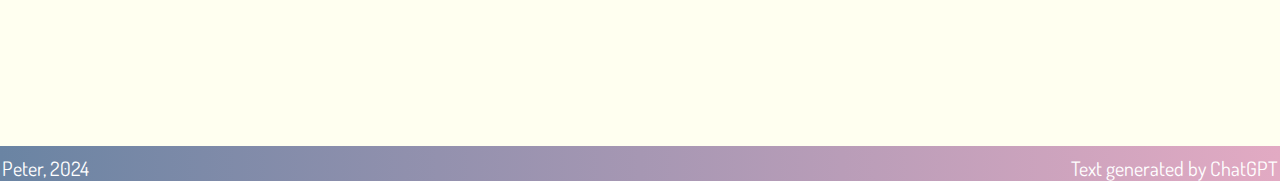
==== commit ca256de4: "Started merging css" ====
--- a/html/advantages.html
+++ b/html/advantages.html
@@ -8,7 +8,7 @@
     <link rel="stylesheet" href="https://cdnjs.cloudflare.com/ajax/libs/font-awesome/6.5.1/css/all.min.css">
     <link rel="stylesheet" href="https://cdnjs.cloudflare.com/ajax/libs/animate.css/4.1.1/animate.min.css">
     <link rel="stylesheet" href="../Lib/Hover-master/css/hover-min.css">
-    <link rel="stylesheet" href="../css/advantages.css">
+    <link rel="stylesheet" href="../css/index.css">
     <link rel="stylesheet" href="../css/navbar.css">
     <link rel="preconnect" href="https://fonts.googleapis.com">
     <link rel="preconnect" href="https://fonts.gstatic.com" crossorigin>
@@ -33,7 +33,7 @@
             <h1>Advantages of having Diversity in IT</h1>
             <p>Hey, did you know that when the IT industry lacks diversity, it can cause some serious problems? Check it out:
             </p>
-            <img src="../images/code.webp" class="img1" alt="Source code on a screen">
+            <img src="../images/code.webp" class="img img1 adv" alt="Source code on a screen">
             <p>
             <b>Limited Perspectives:</b> When everyone in a certain profession comes from similar backgrounds, they might not think of all the different ways people might use technology. This means we could miss out on cool new ideas and inventions that could help everyone.<br>
             <b>Bias in Technology:</b> Ever heard the saying "garbage in, garbage out"? Well, it's true for tech too! Sometimes, the people who make technology don't think about everyone who might use it. For example, facial recognition software might not work as well for people with darker skin tones, which could lead to some pretty bad situations.<br>
@@ -52,7 +52,7 @@
             </p>
             <p>
             <b>Environmental Sustainability:</b> By integrating kaitiakitanga, IT projects can champion environmental sustainability. This entails adopting green computing practices, like minimizing energy consumption and waste generation, and utilizing eco-friendly materials.<br>
-            <img src="../images/tree.webp" class="img2" alt="Tree at night with a large body of water in front">
+            <img src="../images/tree.webp" class="img img2 adv" alt="Tree at night with a large body of water in front">
             <b>Data Privacy and Security:</b> Kaitiakitanga can bolster data privacy and security within IT endeavors. This involves treating personal data with utmost care and implementing robust security measures to thwart unauthorized access and data breaches.<br>
             <b>Inclusive Design:</b> Embracing kaitiakitanga encourages inclusive design practices in IT ventures. This means crafting products and services accessible to all users, regardless of their abilities, backgrounds, or cultural inclinations.<br>
             <b>Ethical Considerations:</b> Kaitiakitanga underscores ethical considerations in IT initiatives. It necessitates alignment with cultural values and principles, ensuring projects don't adversely impact communities or the environment.<br>
--- a/css/index.css
+++ b/css/index.css
@@ -0,0 +1,170 @@
+body, html {
+    margin: 0;
+    scroll-behavior: smooth;
+    overflow-x: hidden;
+    background-color: #FFFFF0;
+    @media (width >= 1000px) {
+        padding-top: 0;
+    }
+}
+
+/* Hero Banner */
+.hero {
+    display: flex;
+    width: 100%;
+    margin-bottom: 30px;
+    height: 250px;
+    background: rgb(226,170,195);
+    background: linear-gradient(90deg, rgba(226,170,195,1) 0%, rgba(106,132,163,1) 100%);
+    @media (width < 1000px) {
+        height: 150px;
+    }
+}
+
+.hero-text {
+    align-self: flex-end;
+    margin-left: 15px;
+    margin-bottom: 10px;
+    font-size: 75px;
+    font-family: 'Dosis', sans-serif;
+    color: white; 
+    @media (width < 1000px) {
+        font-size: 60px;
+    }
+}
+/* Hero Banner */
+
+.text {
+    display: flex;
+    flex-direction: column;
+    margin-left: 10vw;
+    margin-right: 10vw;
+    @media (width < 1000px) {
+        margin-left: 5vw;
+        margin-right: 5vw;
+    }
+}
+
+.sepline {
+    width: 100%;
+    height: 5px;
+    background: rgb(226,170,195);
+    background: linear-gradient(20deg, rgba(226,170,195,1) 0%, rgba(226,170,195,1) 75%, rgba(106,132,163,1) 100%);
+    border-width: 1px;
+    border-style: solid;
+    border-color: rgb(190, 170, 226);
+    border-radius: 5px;
+}
+
+h1 {
+    font-size: 50px;
+    font-family: 'Dosis', sans-serif;
+    font-weight: 700;
+}
+
+p {
+    font-size: 22px;
+    font-family: 'Dosis', sans-serif;
+    line-height: 2.5;
+}
+
+.img {
+    display: block;
+    margin: 0 auto;
+    border-width: 3px;
+    border-style: solid;
+    border-color: rgb(226,170,195);
+    border-radius: 1.5%;
+}
+
+.img1 {
+    width: 60vw;
+    @media (width < 1000px) {
+        width: 80vw;
+    }
+}
+
+.p2 {
+    display: flex;
+    flex-direction: row;
+    margin: 50px 0;
+}
+
+.img2 {
+    width: auto;
+    height: 40vw;
+    margin: auto 50px auto 0;
+    @media (width < 1500px) {
+        display: none;
+    }
+}
+
+.img2text {
+    display: none;
+    width: 30vw;
+    @media (width < 1500px) {
+        display: block;
+    }
+    @media (width < 1000px) {
+        width: 50vw;
+    }
+}
+
+.img1.adv {
+    width: 40vw;
+    @media (width < 1000px) {
+        width: 60vw;
+    }
+}
+
+.img2.adv {
+    width: 50vw;
+    @media (width < 1000px) {
+        width: 70vw;
+    }
+}
+
+
+/* Top Button */
+.top-btn {
+    display: block;
+    position: fixed;
+    color: rgb(126, 124, 124);
+    font-size: 30px;
+    right: 0;
+    bottom: 0;
+    opacity: 0;
+    margin-bottom: 20px;
+    margin-right: 20px;
+    pointer-events: none;
+    transition: opacity 0.2s ease;
+}
+/* Top Button */
+
+/* Footer */
+.footer {
+    display: flex;
+    bottom: 0;
+    margin-top: 100px;
+    width: 100%;
+    height: 35px;
+    background: rgb(226,170,195);
+    background: linear-gradient(270deg, rgba(226,170,195,1) 0%, rgba(106,132,163,1) 100%);
+    @media (width < 1000px) {
+        height: 30px;
+    } 
+}
+
+.footertxt {
+    align-self: flex-end;
+    color: white;
+    margin-left: 2px;
+    font-size: 20px;
+    font-family: 'Dosis', sans-serif;
+}
+
+.footertxt:nth-child(2) {
+    margin-left: auto;
+    margin-right: 2px;
+}
+/* Footer */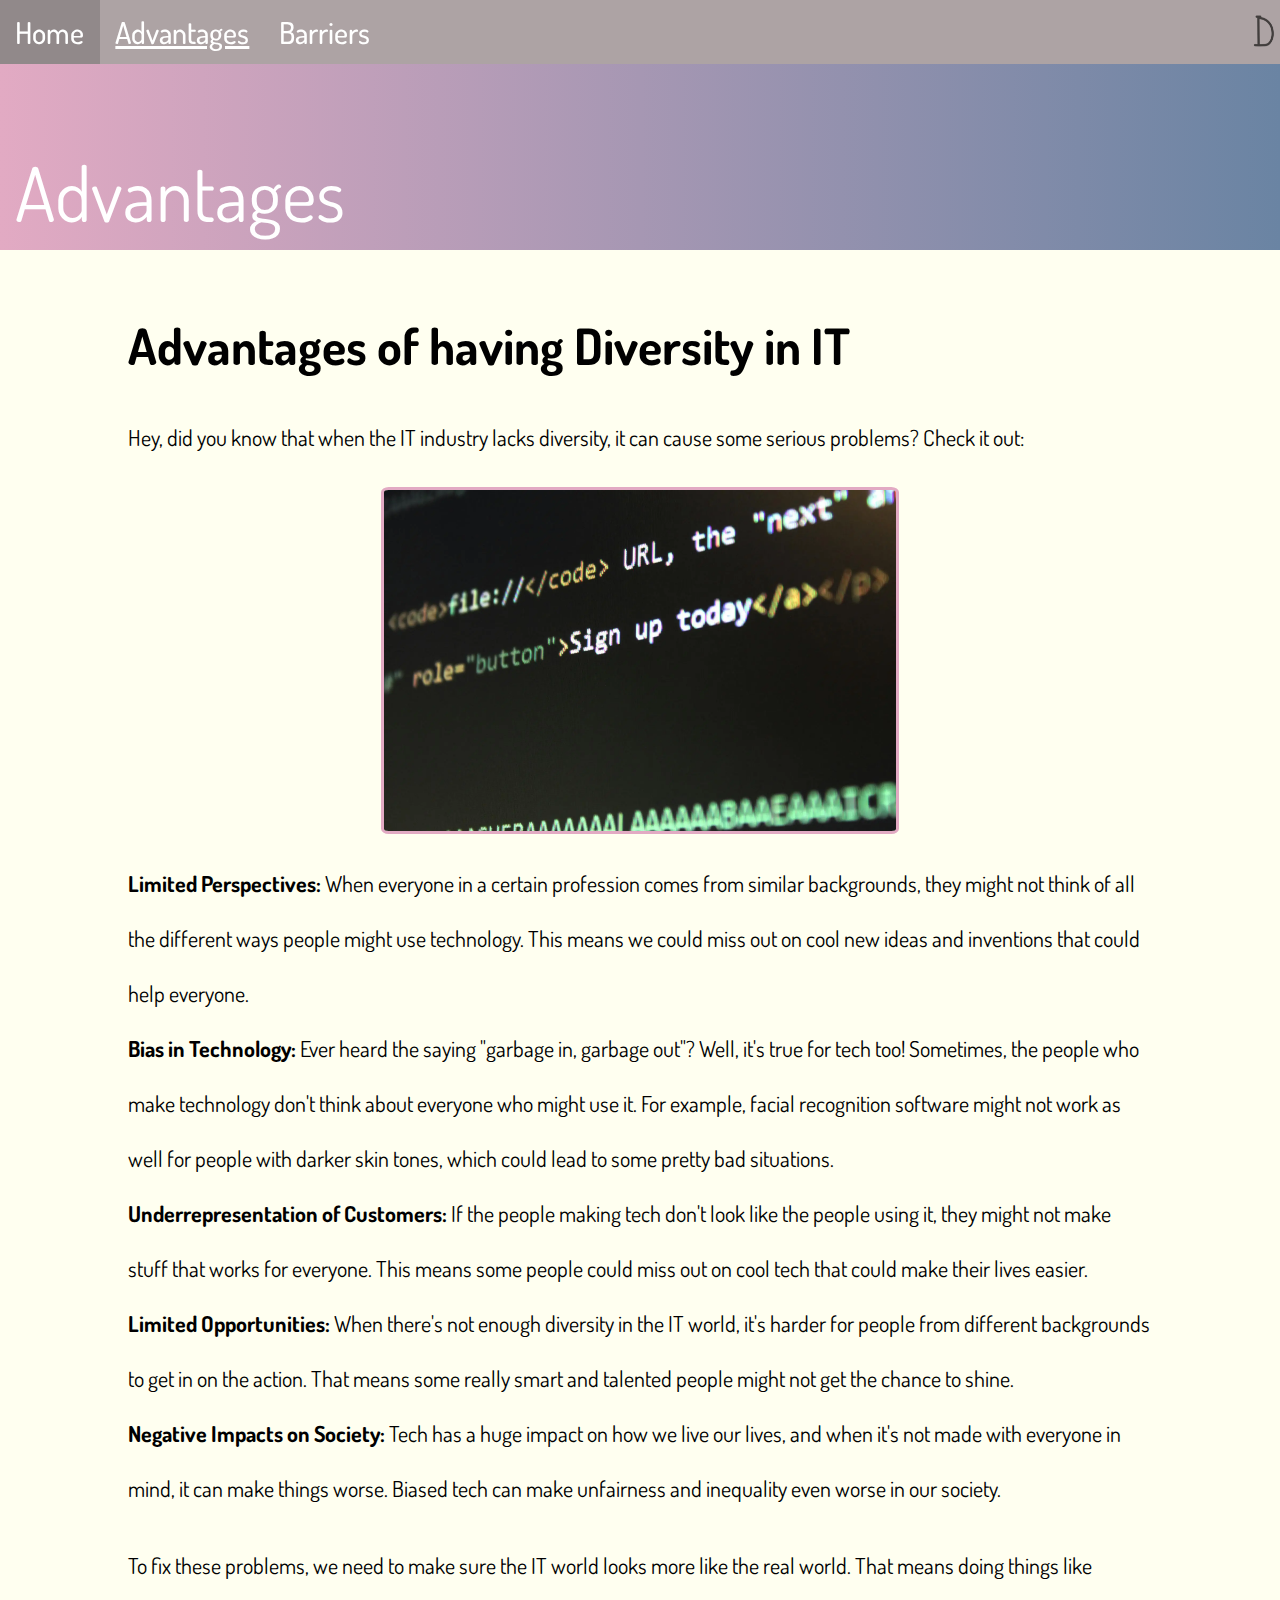
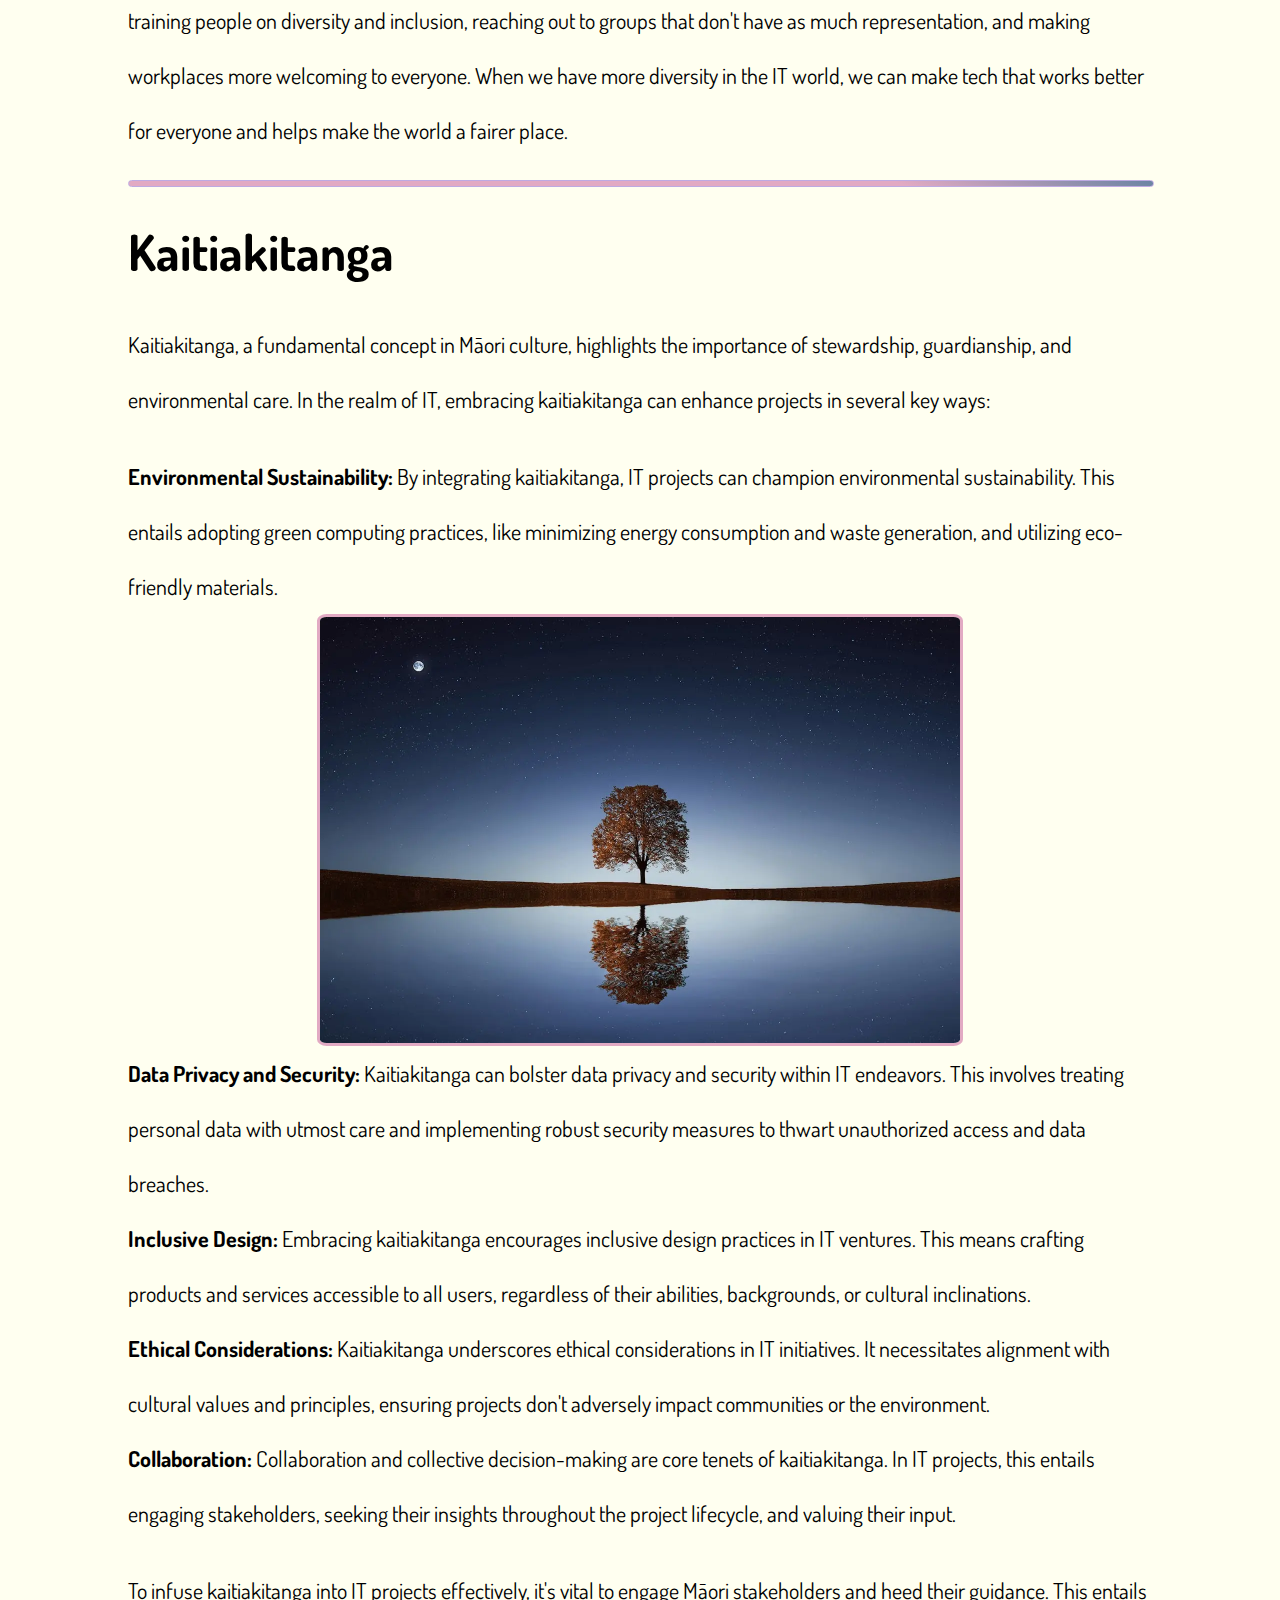
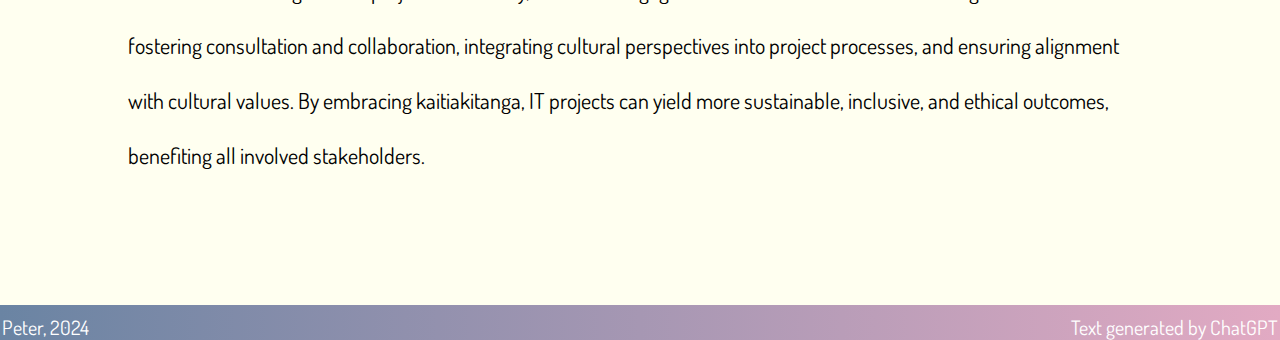
==== commit 2811d38a: "Moved webpage main css to one css" ====
--- a/html/advantages.html
+++ b/html/advantages.html
@@ -8,7 +8,7 @@
     <link rel="stylesheet" href="https://cdnjs.cloudflare.com/ajax/libs/font-awesome/6.5.1/css/all.min.css">
     <link rel="stylesheet" href="https://cdnjs.cloudflare.com/ajax/libs/animate.css/4.1.1/animate.min.css">
     <link rel="stylesheet" href="../Lib/Hover-master/css/hover-min.css">
-    <link rel="stylesheet" href="../css/index.css">
+    <link rel="stylesheet" href="../css/main.css">
     <link rel="stylesheet" href="../css/navbar.css">
     <link rel="preconnect" href="https://fonts.googleapis.com">
     <link rel="preconnect" href="https://fonts.gstatic.com" crossorigin>
@@ -28,8 +28,8 @@
     <div class="hero">
         <span class="hero-text">Advantages</span>
     </div>
-    <div class="text">
-        <div class="intro">
+    <div class="text adv">
+        <div class="intro adv">
             <h1>Advantages of having Diversity in IT</h1>
             <p>Hey, did you know that when the IT industry lacks diversity, it can cause some serious problems? Check it out:
             </p>
@@ -46,7 +46,7 @@
             </p>
         </div>
         <div class="sepline"></div>
-        <div class="p2">
+        <div class="p2 adv">
             <h1>Kaitiakitanga</h1>
             <p>Kaitiakitanga, a fundamental concept in Māori culture, highlights the importance of stewardship, guardianship, and environmental care. In the realm of IT, embracing kaitiakitanga can enhance projects in several key ways:
             </p>
--- a/css/main.css
+++ b/css/main.css
@@ -0,0 +1,221 @@
+body, html {
+    margin: 0;
+    scroll-behavior: smooth;
+    overflow-x: hidden;
+    background-color: #FFFFF0;
+    @media (width >= 1000px) {
+        padding-top: 0;
+    }
+}
+
+/* Hero Banner */
+.hero {
+    display: flex;
+    width: 100%;
+    margin-bottom: 30px;
+    height: 250px;
+    background: rgb(226,170,195);
+    background: linear-gradient(90deg, rgba(226,170,195,1) 0%, rgba(106,132,163,1) 100%);
+    @media (width < 1000px) {
+        height: 150px;
+    }
+}
+
+.hero-text {
+    align-self: flex-end;
+    margin-left: 15px;
+    margin-bottom: 10px;
+    font-size: 75px;
+    font-family: 'Dosis', sans-serif;
+    color: white; 
+    @media (width < 1000px) {
+        font-size: 60px;
+    }
+}
+/* Hero Banner */
+
+.text {
+    display: flex;
+    flex-direction: column;
+    margin-left: 10vw;
+    margin-right: 10vw;
+    @media (width < 1000px) {
+        margin-left: 5vw;
+        margin-right: 5vw;
+    }
+}
+
+.sepline {
+    width: 100%;
+    height: 5px;
+    background: rgb(226,170,195);
+    background: linear-gradient(20deg, rgba(226,170,195,1) 0%, rgba(226,170,195,1) 75%, rgba(106,132,163,1) 100%);
+    border-width: 1px;
+    border-style: solid;
+    border-color: rgb(190, 170, 226);
+    border-radius: 5px;
+}
+
+h1 {
+    font-size: 50px;
+    font-family: 'Dosis', sans-serif;
+    font-weight: 700;
+}
+
+p {
+    font-size: 22px;
+    font-family: 'Dosis', sans-serif;
+    line-height: 2.5;
+}
+
+.img {
+    display: block;
+    margin: 0 auto;
+    border-width: 3px;
+    border-style: solid;
+    border-color: rgb(226,170,195);
+    border-radius: 1.5%;
+}
+
+
+.p2.index, .intro.bar, .p2.bar{
+    display: flex;
+    flex-direction: row;
+    margin: 50px 0;
+}
+
+/* Index img */
+
+.img1.index {
+    width: 60vw;
+    @media (width < 1000px) {
+        width: 80vw;
+    }
+}
+
+.img2.index {
+    width: auto;
+    height: 40vw;
+    margin: auto 50px auto 0;
+    @media (width < 1500px) {
+        display: none;
+    }
+}
+
+.img2text.index {
+    display: none;
+    width: 30vw;
+    @media (width < 1500px) {
+        display: block;
+    }
+    @media (width < 1000px) {
+        width: 50vw;
+    }
+}
+
+/* Advantages img */
+
+.img1.adv {
+    width: 40vw;
+    @media (width < 1000px) {
+        width: 60vw;
+    }
+}
+
+.img2.adv {
+    width: 50vw;
+    @media (width < 1000px) {
+        width: 70vw;
+    }
+}
+
+/* Barriers img */
+
+.img1.bar {
+    background-size: cover;
+    width: auto;
+    height: 30vw;
+    margin: auto 50px auto 0;
+    visibility: visible;
+    @media (width < 1500px) {
+        display: none;
+    }
+}
+
+.img1text.bar {
+    display: none;
+    margin: 0 auto;
+    width: 40vw;
+    @media (width < 1500px) {
+        display: block;
+    }
+    @media (width < 1000px) {
+        width: 60vw;
+    }
+}
+
+.img2.bar {
+    background-size: cover;
+    height: 30vw;
+    margin: auto 0 auto 50px;
+    @media (width < 1500px) {
+        display: none;
+    }
+}
+
+.img2text.bar {
+    display: none;
+    margin: 0 auto;
+    width: 40vw;
+    @media (width < 1500px) {
+        display: block;
+    }
+    @media (width < 1000px) {
+        width: 60vw;
+    }
+}
+
+
+/* Top Button */
+.top-btn {
+    display: block;
+    position: fixed;
+    color: rgb(126, 124, 124);
+    font-size: 30px;
+    right: 0;
+    bottom: 0;
+    opacity: 0;
+    margin-bottom: 20px;
+    margin-right: 20px;
+    pointer-events: none;
+    transition: opacity 0.2s ease;
+}
+/* Top Button */
+
+/* Footer */
+.footer {
+    display: flex;
+    bottom: 0;
+    margin-top: 100px;
+    width: 100%;
+    height: 35px;
+    background: rgb(226,170,195);
+    background: linear-gradient(270deg, rgba(226,170,195,1) 0%, rgba(106,132,163,1) 100%);
+    @media (width < 1000px) {
+        height: 30px;
+    } 
+}
+
+.footertxt {
+    align-self: flex-end;
+    color: white;
+    margin-left: 2px;
+    font-size: 20px;
+    font-family: 'Dosis', sans-serif;
+}
+
+.footertxt:nth-child(2) {
+    margin-left: auto;
+    margin-right: 2px;
+}
+/* Footer */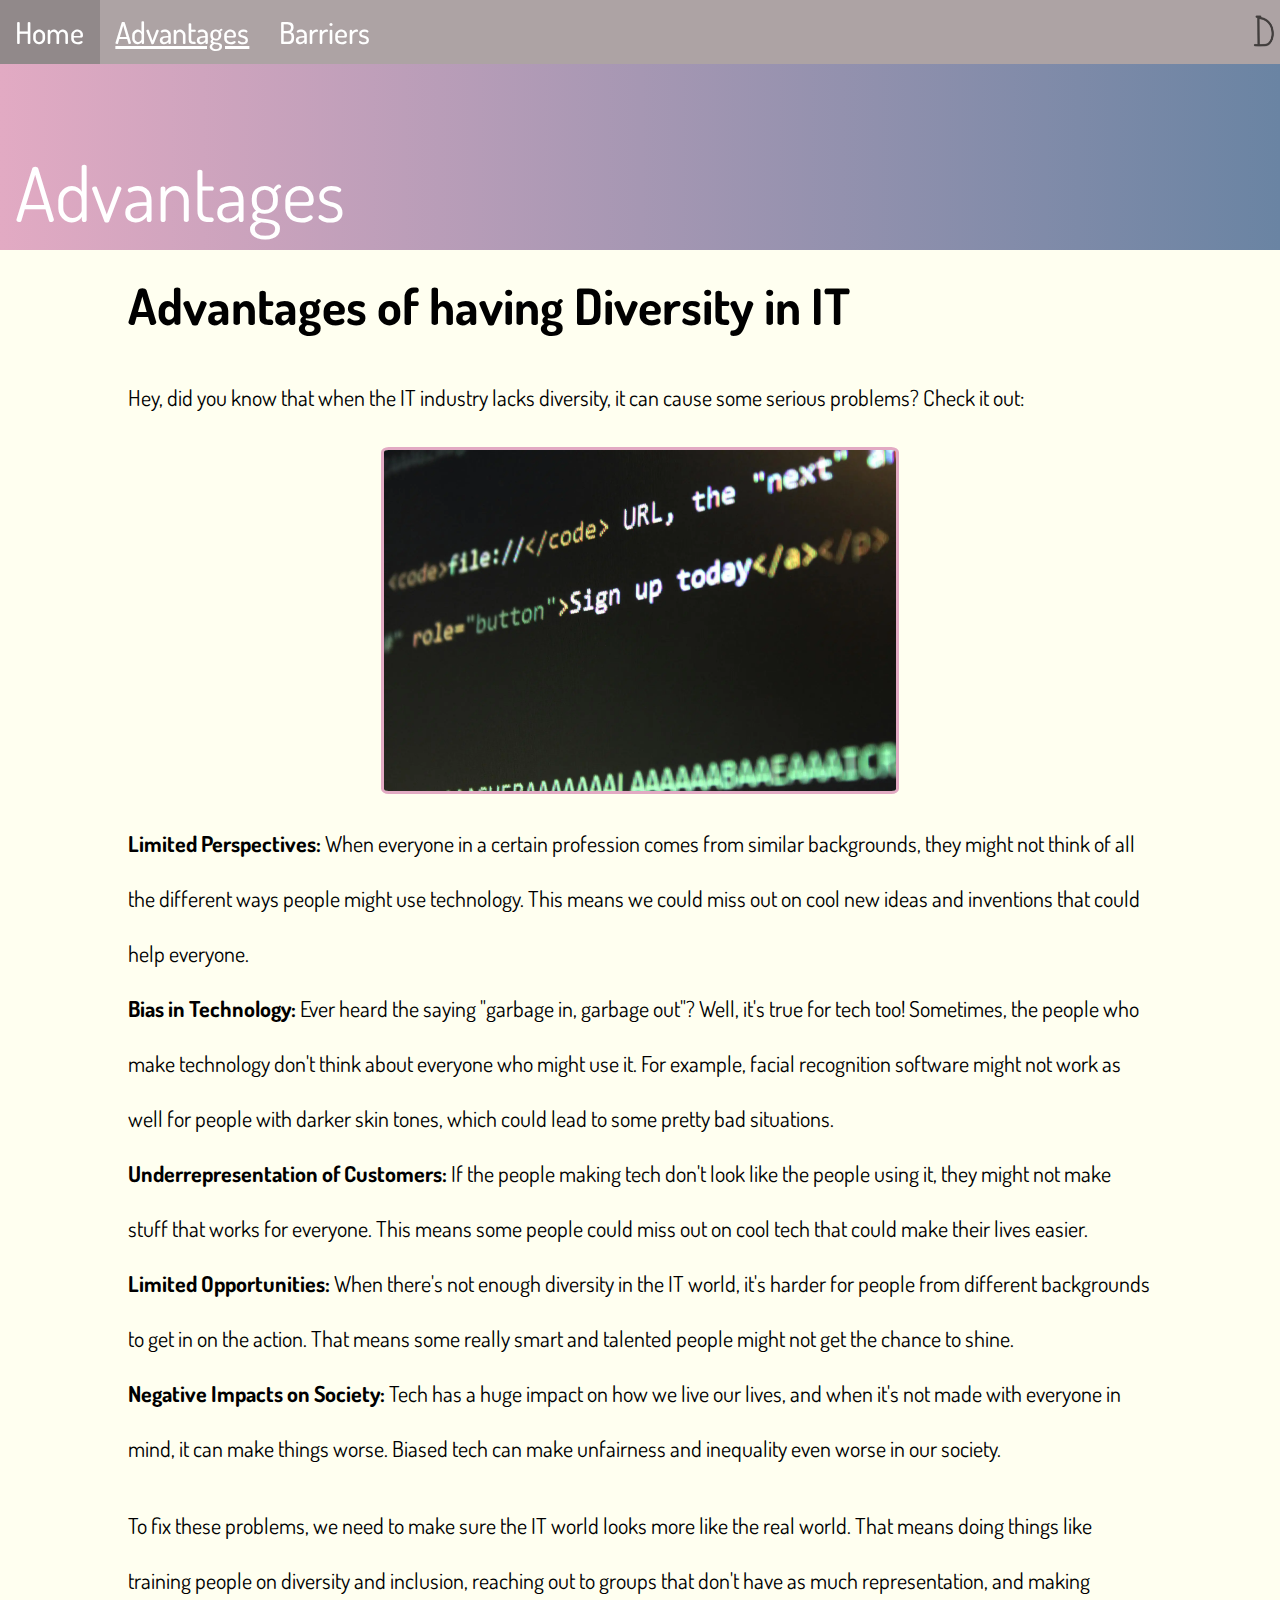
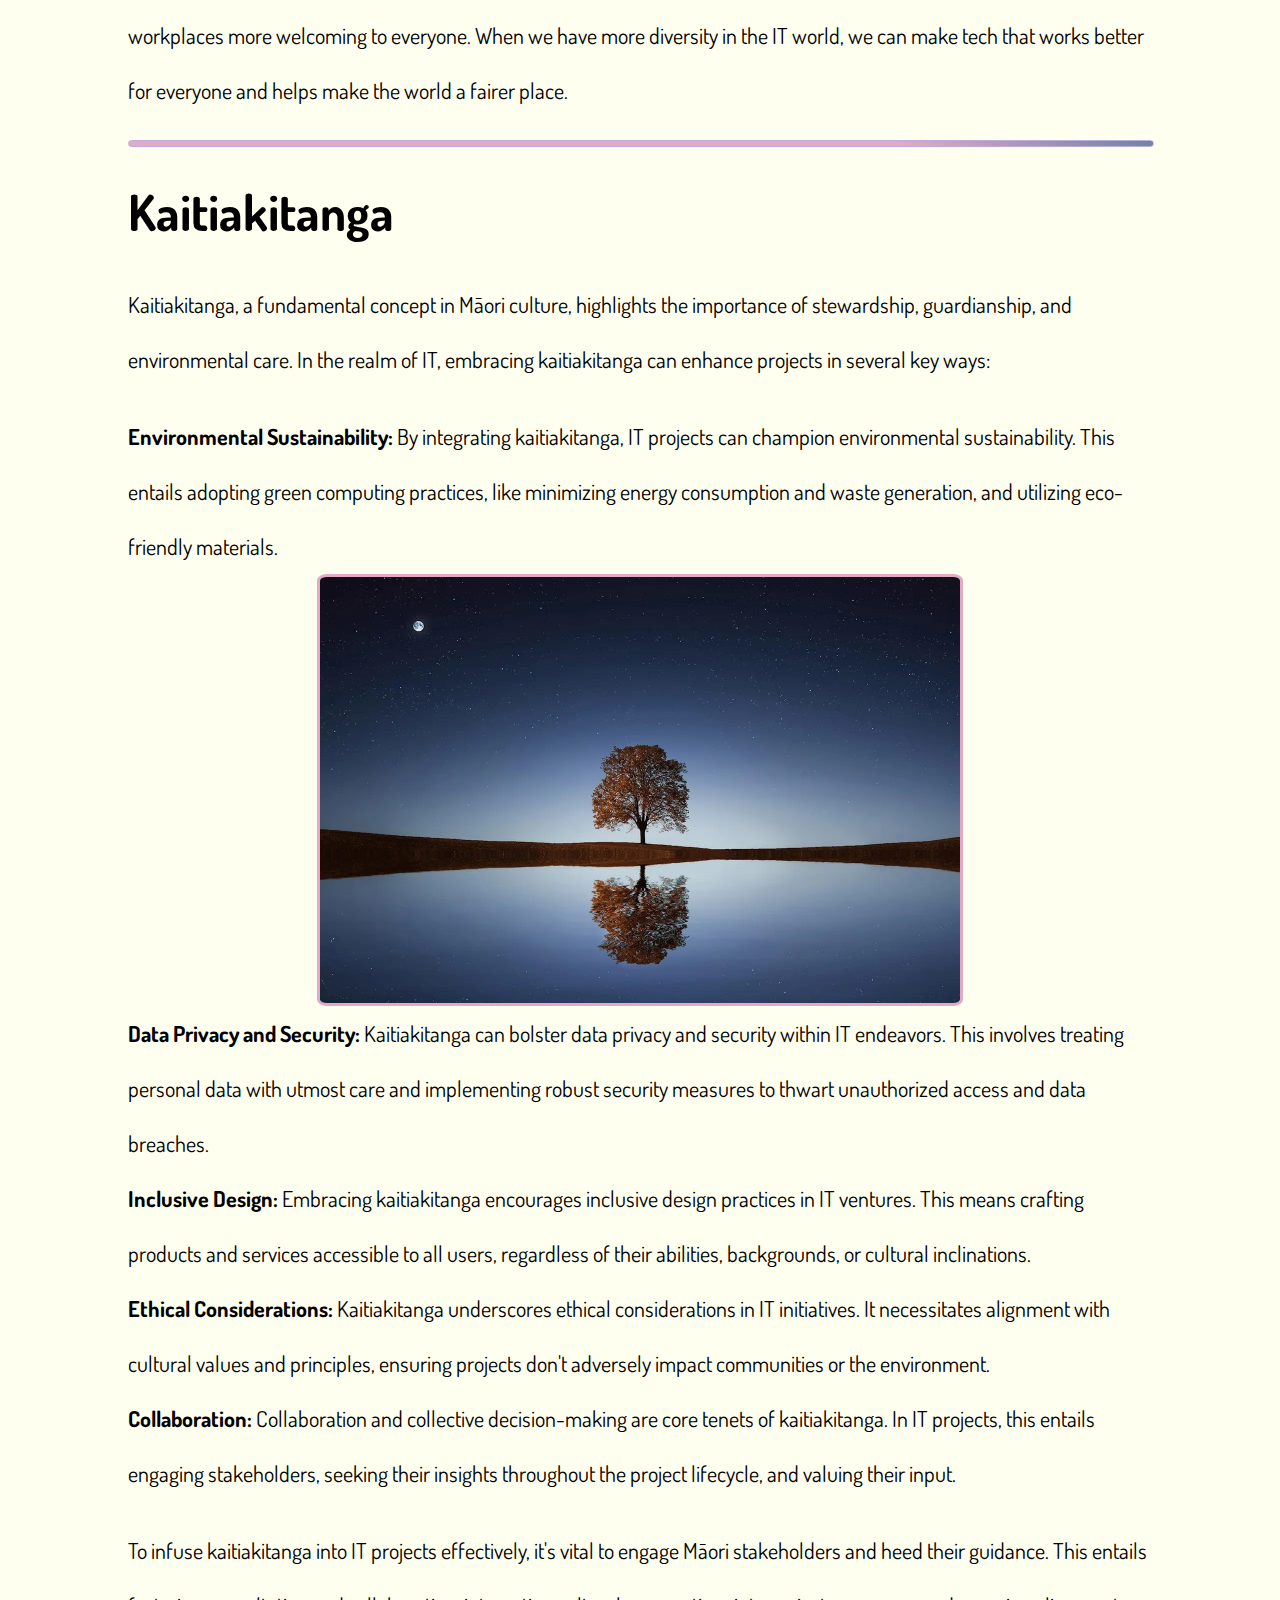
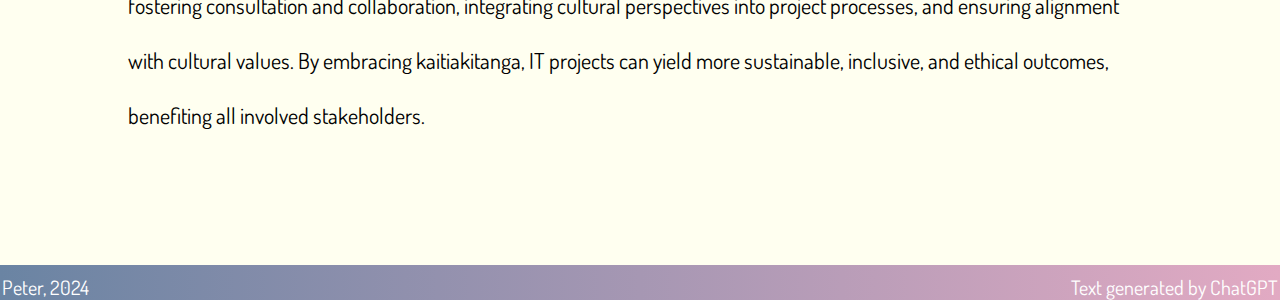
==== commit d229d10f: "Made margin of hero banner loook a bit better by decreasing margin bottom as well as making the home" ====
--- a/html/advantages.html
+++ b/html/advantages.html
@@ -25,8 +25,8 @@
     </ul>
     <label for="open-nav" class="nav-btn"><i class="fa-solid fa-bars hamburger-icon"></i></label>
     <a href="#"><i class="fa-solid fa-arrows-up-to-line top-btn"></i></a>
-    <div class="hero">
-        <span class="hero-text">Advantages</span>
+    <div class="hero adv">
+        <span class="hero-text adv">Advantages</span>
     </div>
     <div class="text adv">
         <div class="intro adv">
--- a/css/main.css
+++ b/css/main.css
@@ -12,7 +12,7 @@
 .hero {
     display: flex;
     width: 100%;
-    margin-bottom: 30px;
+    margin-bottom: -10px;
     height: 250px;
     background: rgb(226,170,195);
     background: linear-gradient(90deg, rgba(226,170,195,1) 0%, rgba(106,132,163,1) 100%);
@@ -30,6 +30,12 @@
     color: white; 
     @media (width < 1000px) {
         font-size: 60px;
+    }
+}
+
+@media (width < 315px) {
+    .hero-text.index {
+        font-size: 45px;
     }
 }
 /* Hero Banner */
